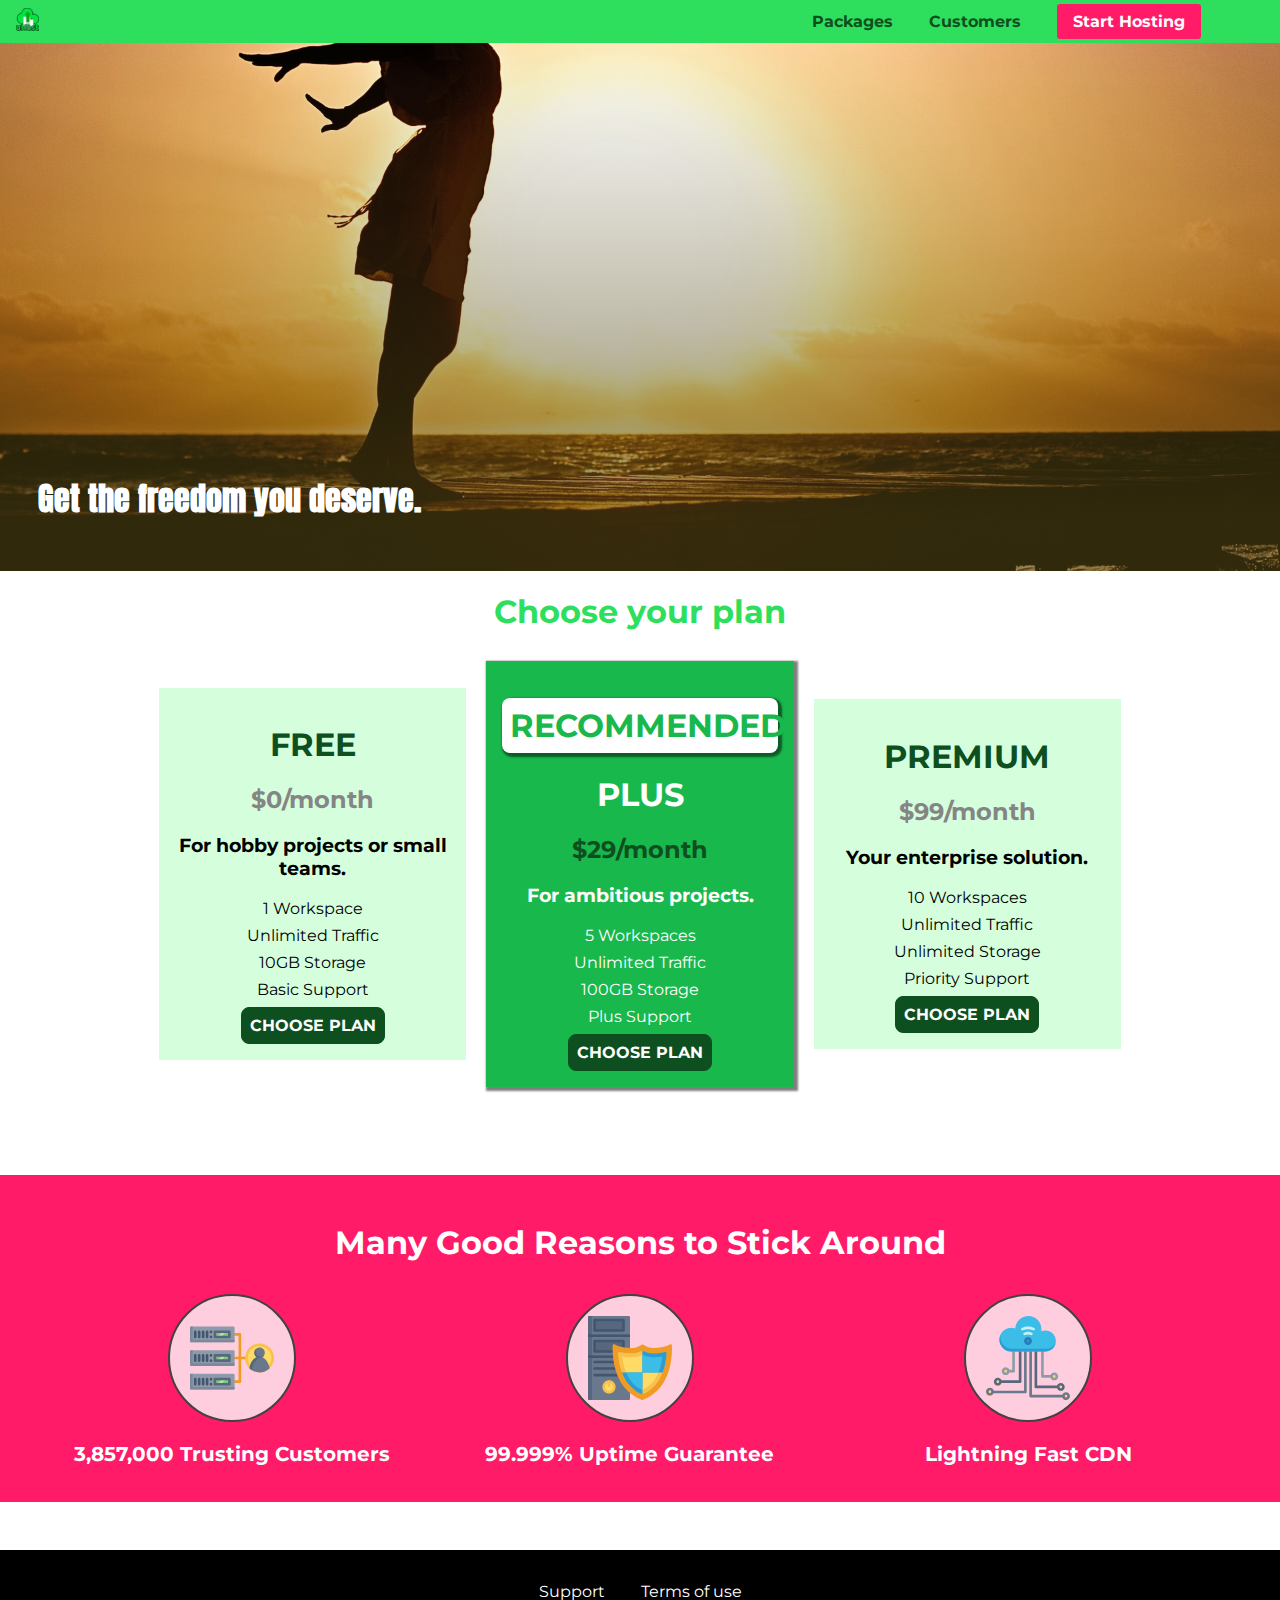
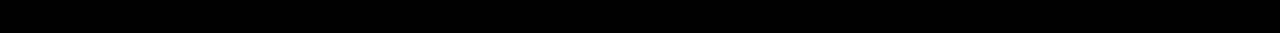
==== index.html @ 25dacd6f "SVGs" ====
<!DOCTYPE html>
<html lang="en">

<head>
    <meta charset="UTF-8">
    <meta http-equiv="X-UA-Compatible" content="ie=edge">
    <title>uHost</title>
    <link rel="shortcut icon" href="favicon.png">
    <link href="https://fonts.googleapis.com/css?family=Anton&display=swap" rel="stylesheet">
    <link href="https://fonts.googleapis.com/css?family=Montserrat:400,700&display=swap" rel="stylesheet">
    <link rel="stylesheet" href="shared.css">
    <link rel="stylesheet" href="main.css">
</head>

<body>
    <header class="main-header">
        <div>
            <a href="index.html" class="main-header__brand">
                <img src="./images/uhost-icon.png" alt="uHost - Your favorite hosting company">
            </a>
        </div>
        <nav class="main-nav">
            <ul class="main-nav__items">
                <li class="main-nav__item"><a href="packages/index.html">Packages</a></li>
                <li class="main-nav__item"><a href="customers/index.html">Customers</a></li>
                <li class="main-nav__item main-nav__item--cta"><a href="start-hosting/index.html">Start Hosting</a></li>
            </ul>
        </nav>
    </header>
    <main>
        <section id="product-overview">
            <h1>Get the freedom you deserve.</h1>
        </section>
        <section id="plans">
            <h1 class="section-title">Choose your plan</h1>          
            <div class="plans__list">
                <article class="plan">
                    <h1 class="plan-title">FREE</h1>
                    <h2 class="plan-price">$0/month</h2>
                    <h3>For hobby projects or small teams.</h3>
                    <ul class="plan-features">
                        <li class="plan-feature">1 Workspace</li>
                        <li class="plan-feature">Unlimited Traffic</li>
                        <li class="plan-feature">10GB Storage</li>
                        <li class="plan-feature">Basic Support</li>
                    </ul>
                    <div>
                        <button class="button">CHOOSE PLAN</button>
                    </div>
                </article>
                <article class="plan plan--highlighted">
                    <h1 class="plan__annotation">RECOMMENDED</h1>
                    <h1 class="plan-title">PLUS</h1>
                    <h2 class="plan-price">$29/month</h2>
                    <h3>For ambitious projects.</h3>
                    <ul class="plan-features">
                        <li class="plan-feature">5 Workspaces</li>
                        <li class="plan-feature">Unlimited Traffic</li>
                        <li class="plan-feature">100GB Storage</li>
                        <li class="plan-feature">Plus Support</li>
                    </ul>
                    <div>
                        <button class="button">CHOOSE PLAN</button>
                    </div>
                </article>
                <article class="plan">
                    <h1 class="plan-title">PREMIUM</h1>
                    <h2 class="plan-price">$99/month</h2>
                    <h3>Your enterprise solution.</h3>
                    <ul class="plan-features">
                        <li class="plan-feature">10 Workspaces</li>
                        <li class="plan-feature">Unlimited Traffic</li>
                        <li class="plan-feature">Unlimited Storage</li>
                        <li class="plan-feature">Priority Support</li>
                    </ul>
                    <div>
                        <button class="button">CHOOSE PLAN</button>
                    </div>
                </article>
            </div>
        </section>
        <section id="key-features">
            <h1 class="section-title">Many Good Reasons to Stick Around</h1>
            <ul class="key-features__list">
                <li class="key-feature">
                    <div class="key-features__image">
                            <svg viewBox="0 0 512 512">
                                    <path style="fill:#F09B24;" d="M344,248h-32V112c0-4.418-3.582-8-8-8h-40c-4.418,0-8,3.582-8,8s3.582,8,8,8h32v128h-32  c-4.418,0-8,3.582-8,8s3.582,8,8,8h32v128h-32c-4.418,0-8,3.582-8,8s3.582,8,8,8h40c4.418,0,8-3.582,8-8V264h32c4.418,0,8-3.582,8-8  S348.418,248,344,248z"
                                    />
                                    <path style="fill:#8E9AA9;" d="M264,64H8c-4.418,0-8,3.582-8,8v80c0,4.418,3.582,8,8,8h256c4.418,0,8-3.582,8-8V72  C272,67.582,268.418,64,264,64z"
                                    />
                                    <path style="fill:#7C899B;" d="M24,144c-4.418,0-8-3.582-8-8V64H8c-4.418,0-8,3.582-8,8v80c0,4.418,3.582,8,8,8h256  c4.418,0,8-3.582,8-8v-8H24z"
                                    />
                                    <rect x="152" y="96" style="fill:#B8E3A8;" width="88" height="32" />
                                    <g>
                                        <polygon style="fill:#7EC97D;" points="152,96 152,128 166,128 198,96  " />
                                        <polygon style="fill:#7EC97D;" points="220,96 188,128 240,128 240,96  " />
                                    </g>
                                    <path style="fill:#56677E;" d="M240,136h-88c-4.418,0-8-3.582-8-8V96c0-4.418,3.582-8,8-8h88c4.418,0,8,3.582,8,8v32  C248,132.418,244.418,136,240,136z M160,120h72v-16h-72V120z"
                                    />
                                    <g>
                                        <path style="fill:#435670;" d="M32,136c-4.418,0-8-3.582-8-8V96c0-4.418,3.582-8,8-8s8,3.582,8,8v32C40,132.418,36.418,136,32,136z   "
                                        />
                                        <path style="fill:#435670;" d="M56,136c-4.418,0-8-3.582-8-8V96c0-4.418,3.582-8,8-8s8,3.582,8,8v32C64,132.418,60.418,136,56,136z   "
                                        />
                                        <path style="fill:#435670;" d="M80,136c-4.418,0-8-3.582-8-8V96c0-4.418,3.582-8,8-8s8,3.582,8,8v32C88,132.418,84.418,136,80,136z   "
                                        />
                                        <path style="fill:#435670;" d="M104,136c-4.418,0-8-3.582-8-8V96c0-4.418,3.582-8,8-8s8,3.582,8,8v32   C112,132.418,108.418,136,104,136z"
                                        />
                                        <path style="fill:#435670;" d="M128,105c-4.418,0-8-3.582-8-8v-1c0-4.418,3.582-8,8-8s8,3.582,8,8v1   C136,101.418,132.418,105,128,105z"
                                        />
                                        <path style="fill:#435670;" d="M128,136c-4.418,0-8-3.582-8-8v-1c0-4.418,3.582-8,8-8s8,3.582,8,8v1   C136,132.418,132.418,136,128,136z"
                                        />
                                    </g>
                                    <path style="fill:#8E9AA9;" d="M264,208H8c-4.418,0-8,3.582-8,8v80c0,4.418,3.582,8,8,8h256c4.418,0,8-3.582,8-8v-80  C272,211.582,268.418,208,264,208z"
                                    />
                                    <path style="fill:#7C899B;" d="M24,288c-4.418,0-8-3.582-8-8v-72H8c-4.418,0-8,3.582-8,8v80c0,4.418,3.582,8,8,8h256  c4.418,0,8-3.582,8-8v-8H24z"
                                    />
                                    <rect x="152" y="240" style="fill:#B8E3A8;" width="88" height="32" />
                                    <g>
                                        <polygon style="fill:#7EC97D;" points="152,240 152,272 166,272 198,240  " />
                                        <polygon style="fill:#7EC97D;" points="220,240 188,272 240,272 240,240  " />
                                    </g>
                                    <path style="fill:#56677E;" d="M240,280h-88c-4.418,0-8-3.582-8-8v-32c0-4.418,3.582-8,8-8h88c4.418,0,8,3.582,8,8v32  C248,276.418,244.418,280,240,280z M160,264h72v-16h-72V264z"
                                    />
                                    <g>
                                        <path style="fill:#435670;" d="M32,280c-4.418,0-8-3.582-8-8v-32c0-4.418,3.582-8,8-8s8,3.582,8,8v32C40,276.418,36.418,280,32,280   z"
                                        />
                                        <path style="fill:#435670;" d="M56,280c-4.418,0-8-3.582-8-8v-32c0-4.418,3.582-8,8-8s8,3.582,8,8v32C64,276.418,60.418,280,56,280   z"
                                        />
                                        <path style="fill:#435670;" d="M80,280c-4.418,0-8-3.582-8-8v-32c0-4.418,3.582-8,8-8s8,3.582,8,8v32C88,276.418,84.418,280,80,280   z"
                                        />
                                        <path style="fill:#435670;" d="M104,280c-4.418,0-8-3.582-8-8v-32c0-4.418,3.582-8,8-8s8,3.582,8,8v32   C112,276.418,108.418,280,104,280z"
                                        />
                                        <path style="fill:#435670;" d="M128,249c-4.418,0-8-3.582-8-8v-1c0-4.418,3.582-8,8-8s8,3.582,8,8v1   C136,245.418,132.418,249,128,249z"
                                        />
                                        <path style="fill:#435670;" d="M128,280c-4.418,0-8-3.582-8-8v-1c0-4.418,3.582-8,8-8s8,3.582,8,8v1   C136,276.418,132.418,280,128,280z"
                                        />
                                    </g>
                                    <path style="fill:#8E9AA9;" d="M264,352H8c-4.418,0-8,3.582-8,8v80c0,4.418,3.582,8,8,8h256c4.418,0,8-3.582,8-8v-80  C272,355.582,268.418,352,264,352z"
                                    />
                                    <path style="fill:#7C899B;" d="M24,432c-4.418,0-8-3.582-8-8v-72H8c-4.418,0-8,3.582-8,8v80c0,4.418,3.582,8,8,8h256  c4.418,0,8-3.582,8-8v-8H24z"
                                    />
                                    <rect x="152" y="384" style="fill:#B8E3A8;" width="88" height="32" />
                                    <g>
                                        <polygon style="fill:#7EC97D;" points="152,384 152,416 166,416 198,384  " />
                                        <polygon style="fill:#7EC97D;" points="220,384 188,416 240,416 240,384  " />
                                    </g>
                                    <path style="fill:#56677E;" d="M240,424h-88c-4.418,0-8-3.582-8-8v-32c0-4.418,3.582-8,8-8h88c4.418,0,8,3.582,8,8v32  C248,420.418,244.418,424,240,424z M160,408h72v-16h-72V408z"
                                    />
                                    <g>
                                        <path style="fill:#435670;" d="M32,424c-4.418,0-8-3.582-8-8v-32c0-4.418,3.582-8,8-8s8,3.582,8,8v32C40,420.418,36.418,424,32,424   z"
                                        />
                                        <path style="fill:#435670;" d="M56,424c-4.418,0-8-3.582-8-8v-32c0-4.418,3.582-8,8-8s8,3.582,8,8v32C64,420.418,60.418,424,56,424   z"
                                        />
                                        <path style="fill:#435670;" d="M80,424c-4.418,0-8-3.582-8-8v-32c0-4.418,3.582-8,8-8s8,3.582,8,8v32C88,420.418,84.418,424,80,424   z"
                                        />
                                        <path style="fill:#435670;" d="M104,424c-4.418,0-8-3.582-8-8v-32c0-4.418,3.582-8,8-8s8,3.582,8,8v32   C112,420.418,108.418,424,104,424z"
                                        />
                                        <path style="fill:#435670;" d="M128,393c-4.418,0-8-3.582-8-8v-1c0-4.418,3.582-8,8-8s8,3.582,8,8v1   C136,389.418,132.418,393,128,393z"
                                        />
                                        <path style="fill:#435670;" d="M128,424c-4.418,0-8-3.582-8-8v-1c0-4.418,3.582-8,8-8s8,3.582,8,8v1   C136,420.418,132.418,424,128,424z"
                                        />
                                    </g>
                                    <path style="fill:#F7C14D;" d="M424,168c-48.523,0-88,39.477-88,88s39.477,88,88,88s88-39.477,88-88S472.523,168,424,168z" />
                                    <path style="fill:#FFDB66;" d="M424,184c-39.701,0-72,32.299-72,72s32.299,72,72,72s72-32.299,72-72S463.701,184,424,184z" />
                                    <path style="fill:#69788D;" d="M484.893,314.16C476.393,274.588,451.922,248,424,248s-52.393,26.588-60.893,66.16  c-0.605,2.82,0.354,5.749,2.511,7.664C381.731,336.124,402.465,344,424,344s42.269-7.876,58.381-22.176  C484.539,319.909,485.498,316.98,484.893,314.16z"
                                    />
                                    <path style="fill:#56677E;" d="M434.053,249.171C430.768,248.403,427.411,248,424,248c-27.922,0-52.393,26.588-60.893,66.16  c-0.605,2.82,0.354,5.749,2.511,7.664c3.383,3.002,6.979,5.703,10.734,8.125C384.904,286.243,407.373,255.378,434.053,249.171z"
                                    />
                                    <path style="fill:#69788D;" d="M424,192c-17.645,0-32,14.355-32,32s14.355,32,32,32s32-14.355,32-32S441.645,192,424,192z" />
                                    <path style="fill:#56677E;" d="M432,248c-17.645,0-32-14.355-32-32c0-6.783,2.128-13.076,5.742-18.258  C397.444,203.53,392,213.138,392,224c0,17.645,14.355,32,32,32c10.862,0,20.471-5.444,26.258-13.742  C445.076,245.872,438.783,248,432,248z"
                                    />
        
                                </svg>        
                    </div>
                    <p class="key-feature__description">3,857,000 Trusting Customers</p>
                </li>
                <li class="key-feature">
                    <div class="key-features__image">
                            <svg viewBox="0 0 512 512">
                                    <path style="fill:#69788D;" d="M248,0H8C3.582,0,0,3.582,0,8v496c0,4.418,3.582,8,8,8h240c4.418,0,8-3.582,8-8V8  C256,3.582,252.418,0,248,0z"
                                    />
                                    <path style="fill:#56677E;" d="M24,504V8c0-4.418,3.582-8,8-8H8C3.582,0,0,3.582,0,8v496c0,4.418,3.582,8,8,8h24  C27.582,512,24,508.418,24,504z"
                                    />
                                    <g>
                                        <rect x="0" y="112" style="fill:#435670;" width="256" height="16" />
                                        <rect x="0" y="240" style="fill:#435670;" width="256" height="16" />
                                    </g>
                                    <path style="fill:#F7C14D;" d="M128,392c-22.056,0-40,17.944-40,40s17.944,40,40,40s40-17.944,40-40S150.056,392,128,392z" />
                                    <path style="fill:#FFDB66;" d="M128,408c-13.233,0-24,10.767-24,24s10.767,24,24,24s24-10.767,24-24S141.233,408,128,408z" />
                                    <path style="fill:#F7C14D;" d="M128,392c-2.739,0-5.414,0.278-8,0.805V424c0,4.418,3.582,8,8,8c4.418,0,8-3.582,8-8v-31.195  C133.414,392.278,130.739,392,128,392z"
                                    />
                                    <g>
                                        <path style="fill:#435670;" d="M216,288H40c-4.418,0-8-3.582-8-8s3.582-8,8-8h176c4.418,0,8,3.582,8,8S220.418,288,216,288z"
                                        />
                                        <path style="fill:#435670;" d="M216,328H40c-4.418,0-8-3.582-8-8s3.582-8,8-8h176c4.418,0,8,3.582,8,8S220.418,328,216,328z"
                                        />
                                        <path style="fill:#435670;" d="M216,368H40c-4.418,0-8-3.582-8-8s3.582-8,8-8h176c4.418,0,8,3.582,8,8S220.418,368,216,368z"
                                        />
                                        <path style="fill:#435670;" d="M216,16H40c-4.418,0-8,3.582-8,8v64c0,4.418,3.582,8,8,8h176c4.418,0,8-3.582,8-8V24   C224,19.582,220.418,16,216,16z"
                                        />
                                    </g>
                                    <rect x="48" y="32" style="fill:#56677E;" width="160" height="48" />
                                    <path style="fill:#435670;" d="M216,144H40c-4.418,0-8,3.582-8,8v64c0,4.418,3.582,8,8,8h176c4.418,0,8-3.582,8-8v-64  C224,147.582,220.418,144,216,144z"
                                    />
                                    <rect x="48" y="160" style="fill:#56677E;" width="160" height="48" />
                                    <path style="fill:#F09B24;" d="M511.747,180.237c-0.194-6.537-8.107-10.107-13.135-5.894c-5.6,4.693-42.904,21.282-98.514,21.282  c-33.45,0-64.625-20.999-64.929-21.206c-2.9-1.991-6.764-1.85-9.512,0.346c-2.677,2.135-27.201,20.86-63.793,20.86  c-55.607,0-92.914-16.589-98.515-21.282c-5.028-4.211-12.941-0.645-13.135,5.894c-1.634,54.834,4.655,105.941,18.693,151.903  c12.096,39.604,29.759,74.047,52.497,102.373c27.538,34.304,62.743,59.882,104.66,76.045c3.069,1.918,6.757,1.921,9.83,0  c41.917-16.163,77.122-41.741,104.66-76.045c22.738-28.326,40.401-62.77,52.497-102.373  C507.092,286.179,513.381,235.071,511.747,180.237z"
                                    />
                                    <path style="fill:#F7C14D;" d="M476.21,221.226c-1.953-1.631-4.568-2.235-7.036-1.628c-21.686,5.327-44.926,8.028-69.075,8.028  c-25.926,0-49.633-8.975-64.955-16.504c-2.307-1.134-5.016-1.091-7.284,0.116c-14.059,7.477-36.919,16.388-65.994,16.388  c-24.153,0-47.394-2.701-69.075-8.028c-5.155-1.268-10.221,2.966-9.894,8.261c2.077,33.693,7.668,65.635,16.616,94.935  c22.774,74.565,66.139,126.334,128.888,153.868c2.032,0.891,4.397,0.891,6.43,0c61.777-27.107,104.716-78.876,127.62-153.868  c8.948-29.3,14.539-61.241,16.616-94.935C479.224,225.319,478.163,222.856,476.21,221.226z"
                                    />
                                    <path style="fill:#FFDB66;" d="M331.609,451.727c-52.604-25.289-89.304-70.987-109.144-135.944  c-6.532-21.39-11.162-44.336-13.82-68.447c17.133,2.852,34.952,4.291,53.22,4.291c29.394,0,53.376-7.793,69.978-15.561  c17.44,7.736,41.656,15.561,68.256,15.561c18.267,0,36.085-1.439,53.219-4.291c-2.659,24.112-7.288,47.06-13.82,68.448  C419.545,381.108,383.27,426.805,331.609,451.727z"
                                    />
                                    <g>
                                        <path style="fill:#2C9DD4;" d="M479.066,227.858c0.157-2.539-0.903-5.002-2.856-6.633s-4.568-2.235-7.036-1.628   c-21.686,5.327-44.926,8.028-69.075,8.028c-25.926,0-49.633-8.975-64.955-16.504c-1.057-0.52-2.2-0.78-3.345-0.806l-0.072,133.351   h123.601c2.556-6.746,4.933-13.702,7.123-20.874C471.398,293.493,476.989,261.552,479.066,227.858z"
                                        />
                                        <path style="fill:#2C9DD4;" d="M206.658,343.667c24.153,63.42,65.028,108.108,121.743,132.995c1.031,0.452,2.147,0.673,3.263,0.666   l0.063-133.661H206.658z"
                                        />
                                    </g>
                                    <g>
                                        <path style="fill:#3CBDE8;" d="M439.497,315.783c6.532-21.389,11.161-44.336,13.82-68.448c-17.134,2.852-34.952,4.291-53.219,4.291   c-26.6,0-50.815-7.824-68.256-15.561l-0.116,107.601h97.758C433.179,334.807,436.524,325.518,439.497,315.783z"
                                        />
                                        <path style="fill:#3CBDE8;" d="M232.523,343.667c21.144,50.298,54.363,86.56,99.087,108.06l0.117-108.06H232.523z" />
                                    </g>
                                </svg>
                    </div>
                    <p class="key-feature__description">99.999% Uptime Guarantee</p>
                </li>
                <li class="key-feature">
                    <div class="key-features__image">
                            <svg viewBox="0 0 512 512">
                                    <path style="fill:#8E9AA9;" d="M168,200c-4.418,0-8,3.582-8,8v120h-17.376c-3.302-9.311-12.194-16-22.624-16  c-13.234,0-24,10.767-24,24s10.766,24,24,24c10.429,0,19.321-6.689,22.624-16H168c4.418,0,8-3.582,8-8V208  C176,203.582,172.418,200,168,200z"
                                    />
                                    <path style="fill:#FFDB66;" d="M120,328c-4.411,0-8,3.589-8,8s3.589,8,8,8s8-3.589,8-8S124.411,328,120,328z" />
                                    <path style="fill:#56677E;" d="M208,200c-4.418,0-8,3.582-8,8v184H94.624C91.322,382.689,82.43,376,72,376  c-13.234,0-24,10.767-24,24s10.766,24,24,24c10.429,0,19.321-6.689,22.624-16H208c4.418,0,8-3.582,8-8V208  C216,203.582,212.418,200,208,200z"
                                    />
                                    <path style="fill:#FFDB66;" d="M72,392c-4.411,0-8,3.589-8,8s3.589,8,8,8s8-3.589,8-8S76.411,392,72,392z" />
                                    <path style="fill:#69788D;" d="M240,208c-4.418,0-8,3.582-8,8v239H47.24c-2.671-10.34-12.078-18-23.24-18c-13.234,0-24,10.767-24,24  s10.766,24,24,24c9.666,0,18.009-5.747,21.809-14H240c4.418,0,8-3.582,8-8V216C248,211.582,244.418,208,240,208z"
                                    />
                                    <path style="fill:#FFDB66;" d="M24,453c-4.411,0-8,3.589-8,8s3.589,8,8,8s8-3.589,8-8S28.411,453,24,453z" />
                                    <path style="fill:#69788D;" d="M488,464c-10.429,0-19.321,6.689-22.624,16H280V208c0-4.418-3.582-8-8-8s-8,3.582-8,8v280  c0,4.418,3.582,8,8,8h193.376c3.302,9.311,12.194,16,22.624,16c13.234,0,24-10.767,24-24S501.234,464,488,464z"
                                    />
                                    <path style="fill:#FFDB66;" d="M488,480c-4.411,0-8,3.589-8,8s3.589,8,8,8s8-3.589,8-8S492.411,480,488,480z" />
                                    <path style="fill:#56677E;" d="M456,408c-10.429,0-19.321,6.689-22.624,16H312V208c0-4.418-3.582-8-8-8s-8,3.582-8,8v224  c0,4.418,3.582,8,8,8h129.376c3.302,9.311,12.194,16,22.624,16c13.234,0,24-10.767,24-24S469.234,408,456,408z"
                                    />
                                    <path style="fill:#FFDB66;" d="M456,424c-4.411,0-8,3.589-8,8s3.589,8,8,8s8-3.589,8-8S460.411,424,456,424z" />
                                    <path style="fill:#8E9AA9;" d="M416,344c-10.429,0-19.321,6.689-22.624,16H352V208c0-4.418-3.582-8-8-8s-8,3.582-8,8v160  c0,4.418,3.582,8,8,8h49.376c3.302,9.311,12.194,16,22.624,16c13.234,0,24-10.767,24-24S429.234,344,416,344z"
                                    />
                                    <path style="fill:#FFDB66;" d="M416,360c-4.411,0-8,3.589-8,8s3.589,8,8,8s8-3.589,8-8S420.411,360,416,360z" />
                                    <path style="fill:#3CBDE8;" d="M362,88c-8.741,0-17.231,1.751-25.06,5.085C337.646,88.797,338,84.43,338,80  c0-44.112-35.888-80-80-80c-42.823,0-77.895,33.816-79.909,76.149C170.393,73.415,162.244,72,154,72c-39.701,0-72,32.299-72,72  s32.299,72,72,72h208c35.29,0,64-28.71,64-64S397.29,88,362,88z"
                                    />
                                    <path style="fill:#2C9DD4;" d="M368,200H160c-39.701,0-72-32.299-72-72c0-5.863,0.721-11.559,2.05-17.019  C84.918,120.88,82,132.102,82,144c0,39.701,32.299,72,72,72h208c30.389,0,55.88-21.296,62.379-49.743  C413.565,186.327,392.352,200,368,200z"
                                    />
                                    <path style="fill:#2A7DB5;" d="M256,128c-13.234,0-24,10.767-24,24s10.766,24,24,24c13.233,0,24-10.767,24-24S269.233,128,256,128z"
                                    />
                                    <path style="fill:#2C9DD4;" d="M256,144c-4.411,0-8,3.589-8,8s3.589,8,8,8c4.411,0,8-3.589,8-8S260.411,144,256,144z" />
                                    <g>
                                        <path style="fill:#C5F1FA;" d="M221.755,87.695c-2.994,0-5.864-1.688-7.233-4.572c-1.894-3.991-0.194-8.763,3.798-10.657   C230.157,66.849,242.834,64,256,64c13.166,0,25.844,2.849,37.68,8.466c3.992,1.895,5.692,6.666,3.798,10.657   s-6.666,5.692-10.657,3.798C277.144,82.328,266.774,80,256,80c-10.774,0-21.144,2.328-30.821,6.921   C224.072,87.446,222.904,87.695,221.755,87.695z"
                                        />
                                        <path style="fill:#C5F1FA;" d="M276.545,116.618c-1.148,0-2.316-0.249-3.424-0.774C267.745,113.293,261.985,112,256,112   c-5.985,0-11.745,1.293-17.121,3.844c-3.991,1.895-8.763,0.192-10.657-3.798c-1.894-3.992-0.193-8.764,3.798-10.657   C239.557,97.813,247.625,96,256,96c8.376,0,16.444,1.813,23.98,5.389c3.991,1.894,5.692,6.665,3.798,10.657   C282.41,114.93,279.539,116.618,276.545,116.618z"
                                        />
                                    </g>
        
                                </svg>
                    </div>
                    <p class="key-feature__description">Lightning Fast CDN</p>
                </li>
            </ul>
        </section>
    </main>
    <footer class="main-footer">
        <ul class="main-footer__links">
            <li class="main-footer__link">
                <a href="#">Support</a>
            </li>
            <li class="main-footer__link">
                <a href="#">Terms of use</a>
            </li>
        </ul>
    </footer>
</body>

</html>
---- shared.css ----
* {
  /*
  had box-sizing been defined in body element below,
  box-sizing would not have been taken effect for block
  level elements.
  box-sizing is to set height and width values that includes
  border and padding values.
  */
  box-sizing: border-box;
}

body {
  font-family: 'Montserrat', sans-serif;
  margin: 0;
}

h1 {
  font-family: inherit;
}

header > div {
  display: inline-block;
  vertical-align: middle;
}

.main-header {
  width: 100%;
  padding: 8px 16px;
  background-color: #2ddf5c;
  position: fixed;
  z-index: 1;
  top: 0;
  left: 0;
}

.main-header__brand {
  font-weight: bold;
  font-size: 22px;
  text-decoration: none;
  color: #0e4f1f;
  height: 23px;
  display: inline-block;
}

.main-header__brand img {
  height: 100%;
}

.main-nav {
  display: inline-block;
  text-align: right;
  width: calc(100% - 74px);
  vertical-align: middle;
}

.main-nav__items {
  margin: 0px;
  padding: 0px;
  list-style: none;
}

.main-nav__item {
  display: inline-block;
  margin: 0 16px;
}

.main-nav__item a {
  color: #0e4f1f;
  text-decoration: none;
  font-weight: bold;
  padding: 3px 0;
}

.main-nav__item a:hover, 
.main-nav__item a:active {
  color: white;
  border-bottom: 5px solid white;
}

.main-nav__item--cta a {
  color: white;
  background-color: #ff1b68;
  border-radius: 3px;
  padding: 8px 16px;
}

.main-nav__item--cta a:hover,
.main-nav__item--cta a:active {
  color: #ff1b68;
  background-color: white;
  border: none;
}

.button {
  color: white;
  background: #0e4f1f;
  padding: 8px;
  border-radius: 8px;
  font: inherit;
  border: 1.5px solid #0e4f1f;
  cursor: pointer;
  font-weight: bold;
}

.button:hover,
.button:active {
  background: white;
  color: #0e4f1f;
}

.button:focus {
  outline: none;
}

.main-footer {
  background: black;
  padding: 32px;
  margin-top: 48px;
}

.main-footer__links {
  margin: 0;
  padding: 0;
  list-style: none;
  text-align: center;
}

.main-footer__link {
  display: inline-block;
  margin: 0 16px;
}

.main-footer__link a {
  text-decoration: none;
  color: white;
}

.main-footer__link a:hover,
.main-footer__link a:active {
  color: #ccc;
}
---- main.css ----
#product-overview {
  background: linear-gradient(to top, rgba(80, 68, 18, 0.6) 10%, transparent),
  url('./images/freedom.jpg')left 10% bottom 20%/cover no-repeat border-box,
  #ff1b68;
  /*background-size: cover;
  background-repeat: no-repeat;
  background-position: left 10% bottom 20%;
  background-origin: border-box;
  background-clip: padding-box;*/
  /*background-image: linear-gradient(180deg, red 70%, blue 60%, rgba(0, 0, 0, 0.5));*/
  /*background-image: radial-gradient(circle 20px at 20% 50%, red, blue, green);*/
  width: 100%;
  height: 528px;
  padding: 10px;
  margin-top: 43px;
  position: relative;
  /*border: 5px dashed red;*/
}

#product-overview h1 {
  font-family: 'Anton', sans-serif;
  color: white;
  position: absolute;
  left: 3%;
  bottom: 5%;
}

.section-title {
  color: #2ddf5c;
  text-align: center;
}
.plans__list {
  width: 80%;
  margin: auto;
  text-align: center;
}

.plan {
  background: #d5ffdc;
  display: inline-block;
  padding: 16px;
  margin: 8px;
  width: 30%;
  text-align: center;
  vertical-align: middle;
}

.plan--highlighted {
  background: #19b84c;
  color: white;
  box-shadow: 2px 2px 2px 2px rgba(0, 0, 0, 0.5);
}

.plan__annotation {
  background: white;
  padding: 8px;
  color: #19b84c;
  box-shadow: 2px 2px 2px 2px rgba(0, 0, 0, 0.5);
  border-radius: 8px;
}

.plan-title {
  color: #0e4f1f;
}

.plan-price {
  color:  #858585;
}

.plan--highlighted .plan-title {
  color: white;
}

.plan--highlighted .plan-price {
  color: #0e4f1f;
}

.plan-features{
  list-style: none;
  text-align: center;
  margin: 0;
  padding: 0;
}

.plan-feature {
  margin: 8px 0;
}

#key-features {
  background: #ff1b68;
  margin-top: 80px;
  padding: 16px;
}

#key-features .section-title {
  color: white;
  margin: 32px;

}

.key-features__list {
  list-style-type: none;
  margin: 0;
  padding: 0;
  text-align: center;
}

.key-feature {
  display: inline-block;
  margin-right: 20px;
  width: 30%;
  vertical-align: top;
}

.key-features__image {
  height: 128px;
  width: 128px;
  border-radius: 64px;
  background: #ffcede;
  border: 2px solid #424242;
  margin: auto;
  padding: 20px;
}

.key-feature__description {
  text-align: center;
  font-weight: bold;
  color: white;
  font-size: 20px;
}
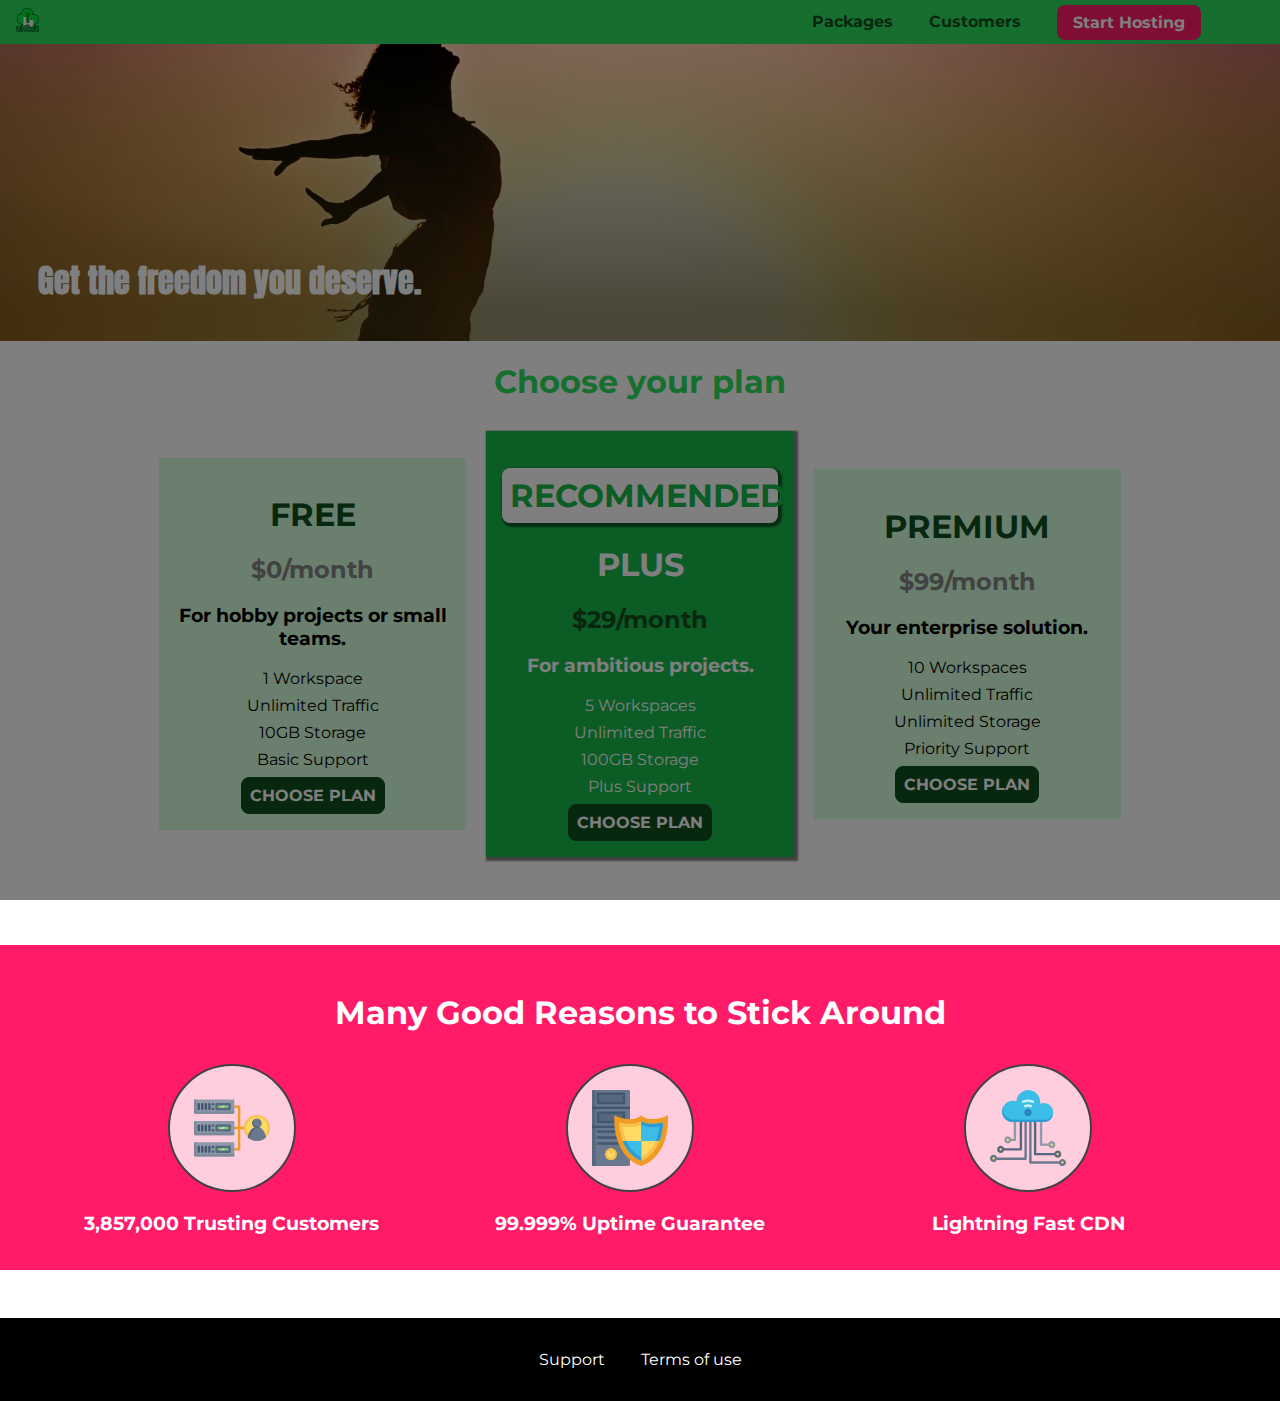
==== commit e280c22c: "adding js for dynamic display" ====
--- a/index.html
+++ b/index.html
@@ -13,6 +13,16 @@
 </head>
 
 <body>
+    <div class="backdrop"></div>
+    <div class="modal">
+        <h1 class="modal__title">
+            Do you want to continue?
+        </h1>
+        <div class="modal__actions">
+            <a href="start-hosting/index.html" class="modal__action">Yes!</a>
+            <button class="modal__action modal__action--negative" type="button">No!</button>
+        </div>
+    </div>
     <header class="main-header">
         <div>
             <a href="index.html" class="main-header__brand">
@@ -278,6 +288,7 @@
             </li>
         </ul>
     </footer>
+    <script src="shared.js"></script>
 </body>
 
 </html>--- a/shared.css
+++ b/shared.css
@@ -14,6 +14,17 @@
   margin: 0;
 }
 
+.backdrop {
+  position: fixed;
+  z-index: 100;
+  width: 100vw;
+  height: 100vh;
+  background: rgba(0,0,0,0.5);
+  top: 0;
+  left: 0;
+  display: none;
+}
+
 h1 {
   font-family: inherit;
 }
@@ -25,7 +36,7 @@
 
 .main-header {
   width: 100%;
-  padding: 8px 16px;
+  padding: 0.5rem 1rem;
   background-color: #2ddf5c;
   position: fixed;
   z-index: 1;
@@ -35,10 +46,10 @@
 
 .main-header__brand {
   font-weight: bold;
-  font-size: 22px;
+  font-size: 1.5rem;
   text-decoration: none;
   color: #0e4f1f;
-  height: 23px;
+  height: 1.5rem;
   display: inline-block;
 }
 
@@ -61,14 +72,14 @@
 
 .main-nav__item {
   display: inline-block;
-  margin: 0 16px;
+  margin: 0 1rem;
 }
 
 .main-nav__item a {
   color: #0e4f1f;
   text-decoration: none;
   font-weight: bold;
-  padding: 3px 0;
+  padding: 0.2rem 0;
 }
 
 .main-nav__item a:hover, 
@@ -80,8 +91,8 @@
 .main-nav__item--cta a {
   color: white;
   background-color: #ff1b68;
-  border-radius: 3px;
-  padding: 8px 16px;
+  border-radius: 8px;
+  padding: 0.5rem 1rem;
 }
 
 .main-nav__item--cta a:hover,
@@ -94,7 +105,7 @@
 .button {
   color: white;
   background: #0e4f1f;
-  padding: 8px;
+  padding: 0.5rem;
   border-radius: 8px;
   font: inherit;
   border: 1.5px solid #0e4f1f;
@@ -114,8 +125,8 @@
 
 .main-footer {
   background: black;
-  padding: 32px;
-  margin-top: 48px;
+  padding: 2rem;
+  margin-top: 3rem;
 }
 
 .main-footer__links {
@@ -127,7 +138,7 @@
 
 .main-footer__link {
   display: inline-block;
-  margin: 0 16px;
+  margin: 0 1rem;
 }
 
 .main-footer__link a {
--- a/main.css
+++ b/main.css
@@ -1,6 +1,6 @@
 #product-overview {
   background: linear-gradient(to top, rgba(80, 68, 18, 0.6) 10%, transparent),
-  url('./images/freedom.jpg')left 10% bottom 20%/cover no-repeat border-box,
+  url('./images/freedom.jpg')left 10% bottom 70%/cover no-repeat border-box,
   #ff1b68;
   /*background-size: cover;
   background-repeat: no-repeat;
@@ -10,9 +10,8 @@
   /*background-image: linear-gradient(180deg, red 70%, blue 60%, rgba(0, 0, 0, 0.5));*/
   /*background-image: radial-gradient(circle 20px at 20% 50%, red, blue, green);*/
   width: 100%;
-  height: 528px;
-  padding: 10px;
-  margin-top: 43px;
+  height: 33vh;
+  margin-top: 2.75rem;
   position: relative;
   /*border: 5px dashed red;*/
 }
@@ -38,8 +37,8 @@
 .plan {
   background: #d5ffdc;
   display: inline-block;
-  padding: 16px;
-  margin: 8px;
+  padding: 1rem;
+  margin: 0.5rem;
   width: 30%;
   text-align: center;
   vertical-align: middle;
@@ -53,7 +52,7 @@
 
 .plan__annotation {
   background: white;
-  padding: 8px;
+  padding: 0.5rem;
   color: #19b84c;
   box-shadow: 2px 2px 2px 2px rgba(0, 0, 0, 0.5);
   border-radius: 8px;
@@ -83,18 +82,18 @@
 }
 
 .plan-feature {
-  margin: 8px 0;
+  margin: 0.5rem 0;
 }
 
 #key-features {
   background: #ff1b68;
-  margin-top: 80px;
-  padding: 16px;
+  margin-top: 5rem;
+  padding: 1rem;
 }
 
 #key-features .section-title {
   color: white;
-  margin: 32px;
+  margin: 2rem;
 
 }
 
@@ -119,12 +118,61 @@
   background: #ffcede;
   border: 2px solid #424242;
   margin: auto;
-  padding: 20px;
+  padding: 1.5rem;
 }
 
 .key-feature__description {
   text-align: center;
   font-weight: bold;
   color: white;
-  font-size: 20px;
+  font-size: 1.2rem;
+}
+
+.modal {
+  position: fixed;
+  display: none;
+  z-index: 200;
+  top: 20%;
+  left: 30%;
+  width: 40%;
+  background: white;
+  padding: 1rem;
+  border: 1px solid #ccc;
+  box-shadow: 1px 1px 1px rgba(0, 0, 0, 0.5);
+}
+
+.modal__title {
+  text-align: center;
+  margin: 0 0 1rem 0;
+}
+
+.modal__actions {
+  text-align: center;
+}
+
+.modal__action {
+  border: 1px solid #0e4f1f;
+  background: #0e4f1f;
+  text-decoration: none;
+  color: white;
+  font: inherit;
+  padding: 0.5rem 1rem;
+  cursor: pointer;
+}
+
+.modal__action:hover,
+.modal__action:active {
+  background: #2ddf5c;
+  border-color: #2ddf5c;
+}
+
+.modal__action--negative {
+  background: red;
+  border-color: red;
+}
+
+.modal__action--negative:hover,
+.modal__action--negative:active {
+  background: #ff5454;
+  border-color: #ff5454;
 }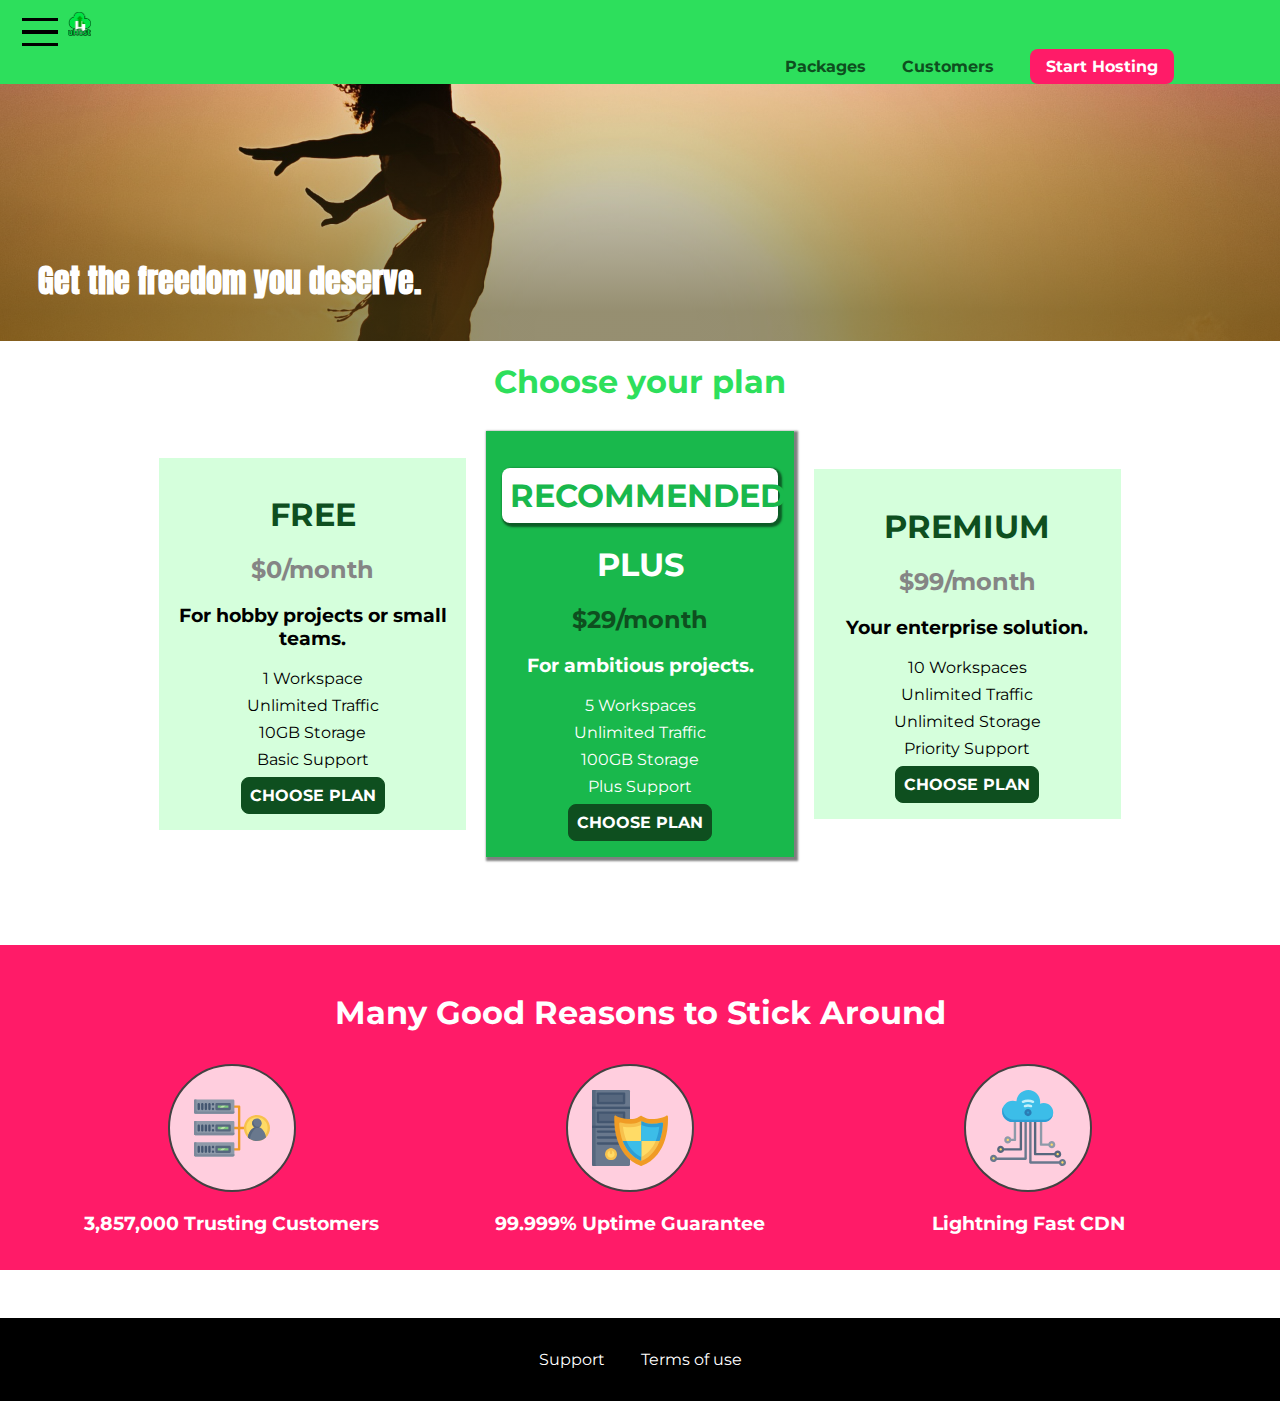
==== commit e0441dc4: "adding mobile responsive icon" ====
--- a/index.html
+++ b/index.html
@@ -25,6 +25,11 @@
     </div>
     <header class="main-header">
         <div>
+            <button class="toggle-button">
+                <span class="toggle-button__bar"></span>
+                <span class="toggle-button__bar"></span>
+                <span class="toggle-button__bar"></span>
+            </button>
             <a href="index.html" class="main-header__brand">
                 <img src="./images/uhost-icon.png" alt="uHost - Your favorite hosting company">
             </a>
@@ -34,6 +39,19 @@
                 <li class="main-nav__item"><a href="packages/index.html">Packages</a></li>
                 <li class="main-nav__item"><a href="customers/index.html">Customers</a></li>
                 <li class="main-nav__item main-nav__item--cta"><a href="start-hosting/index.html">Start Hosting</a></li>
+            </ul>
+        </nav>
+        <nav class="mobile-nav">
+            <ul class="mobile-nav__items">
+                <li class="mobile-nav__item">
+                    <a href="packages/index.html">Packages</a>
+                </li>
+                <li class="mobile-nav__item">
+                    <a href="customers/index.html">Customers</a>
+                </li>
+                <li class="mobile-nav__item mobile-nav__item--cta">
+                    <a href="start-hosting/index.html">Start Hosting</a>
+                </li>
             </ul>
         </nav>
     </header>
--- a/shared.css
+++ b/shared.css
@@ -44,6 +44,29 @@
   left: 0;
 }
 
+.toggle-button {
+  width: 3rem;
+  background: transparent;
+  border: none;
+  cursor: pointer;
+  padding-top: 0;
+  padding-bottom: 0;
+  vertical-align: middle;
+}
+
+.toggle-button:focus {
+  outline: none;
+}
+
+.toggle-button__bar {
+  width: 100%;
+  height: 0.2rem;
+  background: black;
+  display: block;
+  margin: 0.6rem 0;
+}
+
+
 .main-header__brand {
   font-weight: bold;
   font-size: 1.5rem;
@@ -75,7 +98,8 @@
   margin: 0 1rem;
 }
 
-.main-nav__item a {
+.main-nav__item a,
+.mobile-nav__item a {
   color: #0e4f1f;
   text-decoration: none;
   font-weight: bold;
@@ -88,7 +112,8 @@
   border-bottom: 5px solid white;
 }
 
-.main-nav__item--cta a {
+.main-nav__item--cta a,
+.mobile-nav__item--cta a {
   color: white;
   background-color: #ff1b68;
   border-radius: 8px;
@@ -96,7 +121,9 @@
 }
 
 .main-nav__item--cta a:hover,
-.main-nav__item--cta a:active {
+.main-nav__item--cta a:active,
+.mobile-nav__item--cta a:hover,
+.mobile-nav__item--cta a:active {
   color: #ff1b68;
   background-color: white;
   border: none;
@@ -149,4 +176,32 @@
 .main-footer__link a:hover,
 .main-footer__link a:active {
   color: #ccc;
+}
+
+.mobile-nav {
+  display: none;
+  position: fixed;
+  z-index: 101;
+  top: 0;
+  left: 0;
+  background: white;
+  width: 80%;
+  height: 100vh;
+}
+
+.mobile-nav__items {
+  width: 90%;
+  height: 100%;
+  list-style: none;
+  margin: 10% auto;
+  padding: 0;
+  text-align: center;
+}
+
+.mobile-nav__item {
+  margin: 1rem 0;
+}
+
+.mobile-nav__item a {
+  font-size: 1.5rem;
 }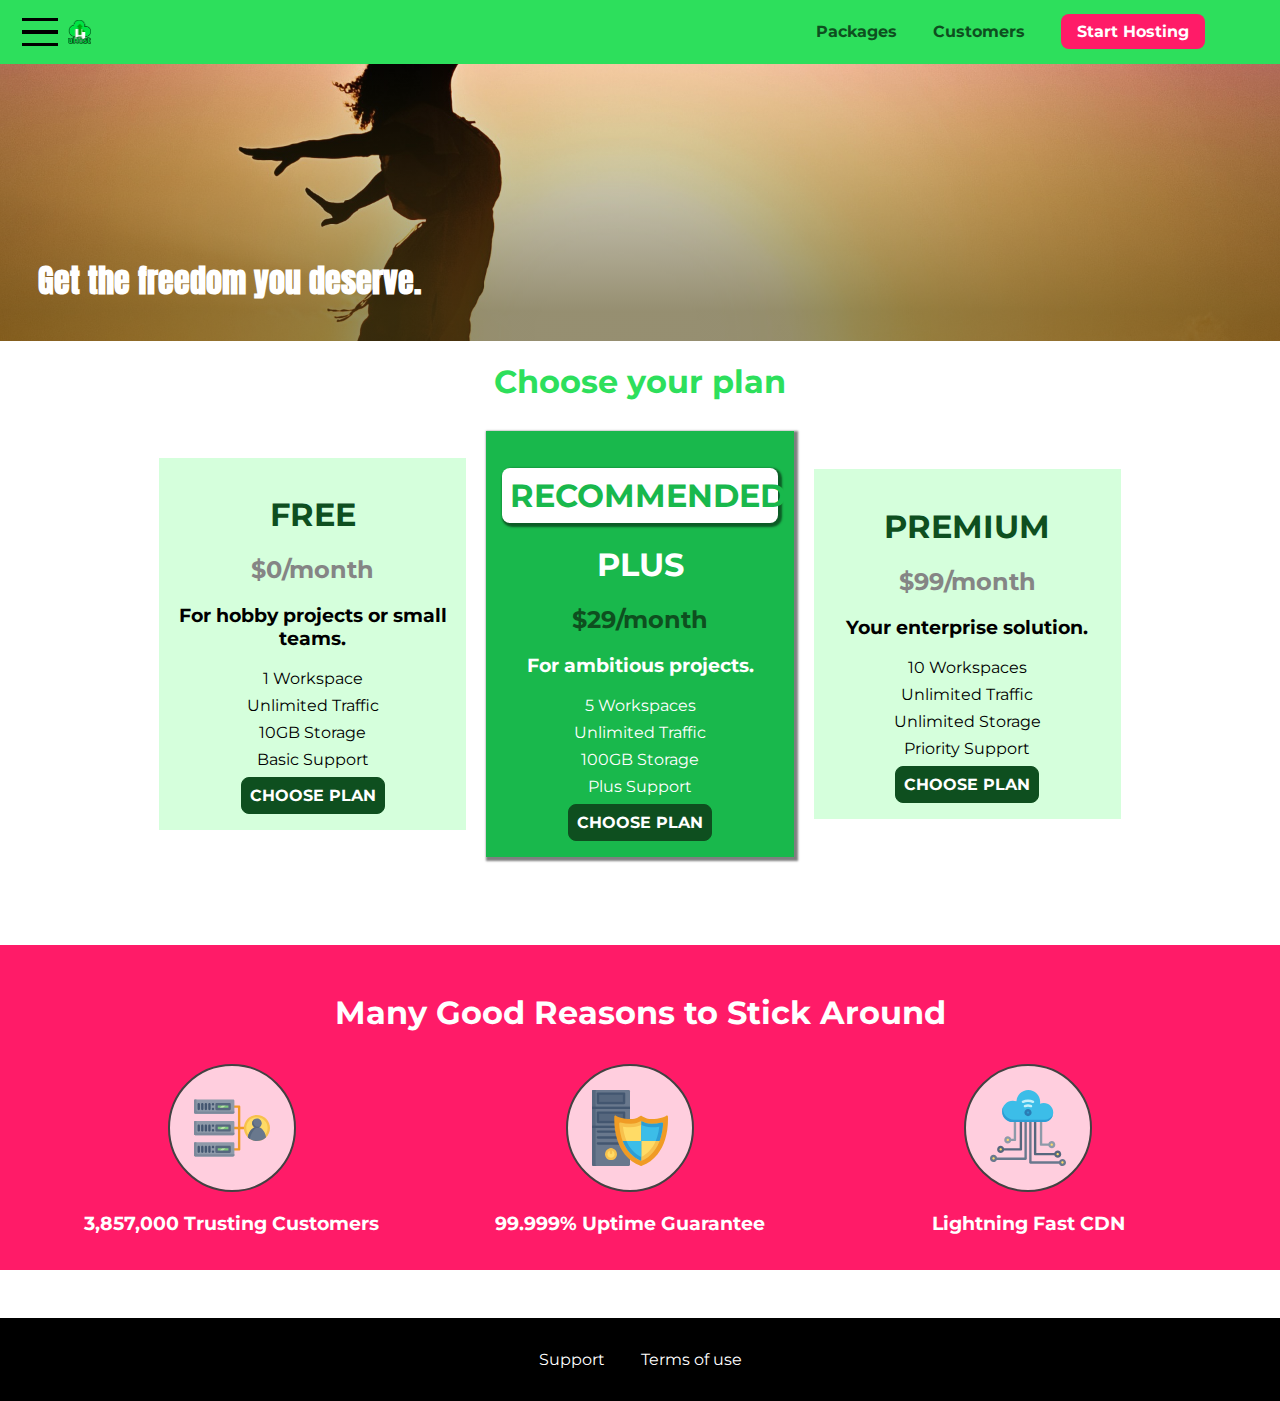
==== commit 5c6d31dd: "mobile responsive hamburger icon click changes" ====
--- a/index.html
+++ b/index.html
@@ -41,20 +41,20 @@
                 <li class="main-nav__item main-nav__item--cta"><a href="start-hosting/index.html">Start Hosting</a></li>
             </ul>
         </nav>
-        <nav class="mobile-nav">
-            <ul class="mobile-nav__items">
-                <li class="mobile-nav__item">
-                    <a href="packages/index.html">Packages</a>
-                </li>
-                <li class="mobile-nav__item">
-                    <a href="customers/index.html">Customers</a>
-                </li>
-                <li class="mobile-nav__item mobile-nav__item--cta">
-                    <a href="start-hosting/index.html">Start Hosting</a>
-                </li>
-            </ul>
-        </nav>
     </header>
+            <nav class="mobile-nav">
+                <ul class="mobile-nav__items">
+                    <li class="mobile-nav__item">
+                        <a href="packages/index.html">Packages</a>
+                    </li>
+                    <li class="mobile-nav__item">
+                        <a href="customers/index.html">Customers</a>
+                    </li>
+                    <li class="mobile-nav__item mobile-nav__item--cta">
+                        <a href="start-hosting/index.html">Start Hosting</a>
+                    </li>
+                </ul>
+            </nav>
     <main>
         <section id="product-overview">
             <h1>Get the freedom you deserve.</h1>
--- a/shared.css
+++ b/shared.css
@@ -1,47 +1,36 @@
 * {
-  /*
-  had box-sizing been defined in body element below,
-  box-sizing would not have been taken effect for block
-  level elements.
-  box-sizing is to set height and width values that includes
-  border and padding values.
-  */
   box-sizing: border-box;
 }
 
 body {
-  font-family: 'Montserrat', sans-serif;
+  font-family: "Montserrat", sans-serif;
   margin: 0;
 }
 
 .backdrop {
   position: fixed;
+  display: none;
+  top: 0;
+  left: 0;
   z-index: 100;
   width: 100vw;
   height: 100vh;
-  background: rgba(0,0,0,0.5);
-  top: 0;
-  left: 0;
-  display: none;
-}
-
-h1 {
-  font-family: inherit;
-}
-
-header > div {
-  display: inline-block;
-  vertical-align: middle;
+  background: rgba(0, 0, 0, 0.5);
 }
 
 .main-header {
   width: 100%;
-  padding: 0.5rem 1rem;
-  background-color: #2ddf5c;
   position: fixed;
-  z-index: 1;
   top: 0;
   left: 0;
+  background: #2ddf5c;
+  padding: 0.5rem 1rem;
+  z-index: 1;
+}
+
+.main-header > div {
+  display: inline-block;
+  vertical-align: middle;
 }
 
 .toggle-button {
@@ -66,30 +55,32 @@
   margin: 0.6rem 0;
 }
 
-
 .main-header__brand {
+  color: #0e4f1f;
+  text-decoration: none;
   font-weight: bold;
   font-size: 1.5rem;
-  text-decoration: none;
-  color: #0e4f1f;
   height: 1.5rem;
+  /* width: 20px; */
   display: inline-block;
+  vertical-align: middle;
 }
 
 .main-header__brand img {
   height: 100%;
+  /* width: 100%; */
 }
 
 .main-nav {
   display: inline-block;
   text-align: right;
-  width: calc(100% - 74px);
+  width: calc(100% - 122px);
   vertical-align: middle;
 }
 
 .main-nav__items {
-  margin: 0px;
-  padding: 0px;
+  margin: 0;
+  padding: 0;
   list-style: none;
 }
 
@@ -100,13 +91,13 @@
 
 .main-nav__item a,
 .mobile-nav__item a {
+  text-decoration: none;
   color: #0e4f1f;
-  text-decoration: none;
   font-weight: bold;
   padding: 0.2rem 0;
 }
 
-.main-nav__item a:hover, 
+.main-nav__item a:hover,
 .main-nav__item a:active {
   color: white;
   border-bottom: 5px solid white;
@@ -115,9 +106,9 @@
 .main-nav__item--cta a,
 .mobile-nav__item--cta a {
   color: white;
-  background-color: #ff1b68;
+  background: #ff1b68;
+  padding: 0.5rem 1rem;
   border-radius: 8px;
-  padding: 0.5rem 1rem;
 }
 
 .main-nav__item--cta a:hover,
@@ -125,29 +116,8 @@
 .mobile-nav__item--cta a:hover,
 .mobile-nav__item--cta a:active {
   color: #ff1b68;
-  background-color: white;
+  background: white;
   border: none;
-}
-
-.button {
-  color: white;
-  background: #0e4f1f;
-  padding: 0.5rem;
-  border-radius: 8px;
-  font: inherit;
-  border: 1.5px solid #0e4f1f;
-  cursor: pointer;
-  font-weight: bold;
-}
-
-.button:hover,
-.button:active {
-  background: white;
-  color: #0e4f1f;
-}
-
-.button:focus {
-  outline: none;
 }
 
 .main-footer {
@@ -157,9 +127,9 @@
 }
 
 .main-footer__links {
+  list-style: none;
   margin: 0;
   padding: 0;
-  list-style: none;
   text-align: center;
 }
 
@@ -169,8 +139,8 @@
 }
 
 .main-footer__link a {
+  color: white;
   text-decoration: none;
-  color: white;
 }
 
 .main-footer__link a:hover,
@@ -204,4 +174,25 @@
 
 .mobile-nav__item a {
   font-size: 1.5rem;
-}+}
+
+.button {
+  background: #0e4f1f;
+  color: white;
+  font: inherit;
+  border: 1.5px solid #0e4f1f;
+  padding: 0.5rem;
+  border-radius: 8px;
+  font-weight: bold;
+  cursor: pointer;
+}
+
+.button:hover,
+.button:active {
+  background: white;
+  color: #0e4f1f;
+}
+
+.button:focus {
+  outline: none;
+}
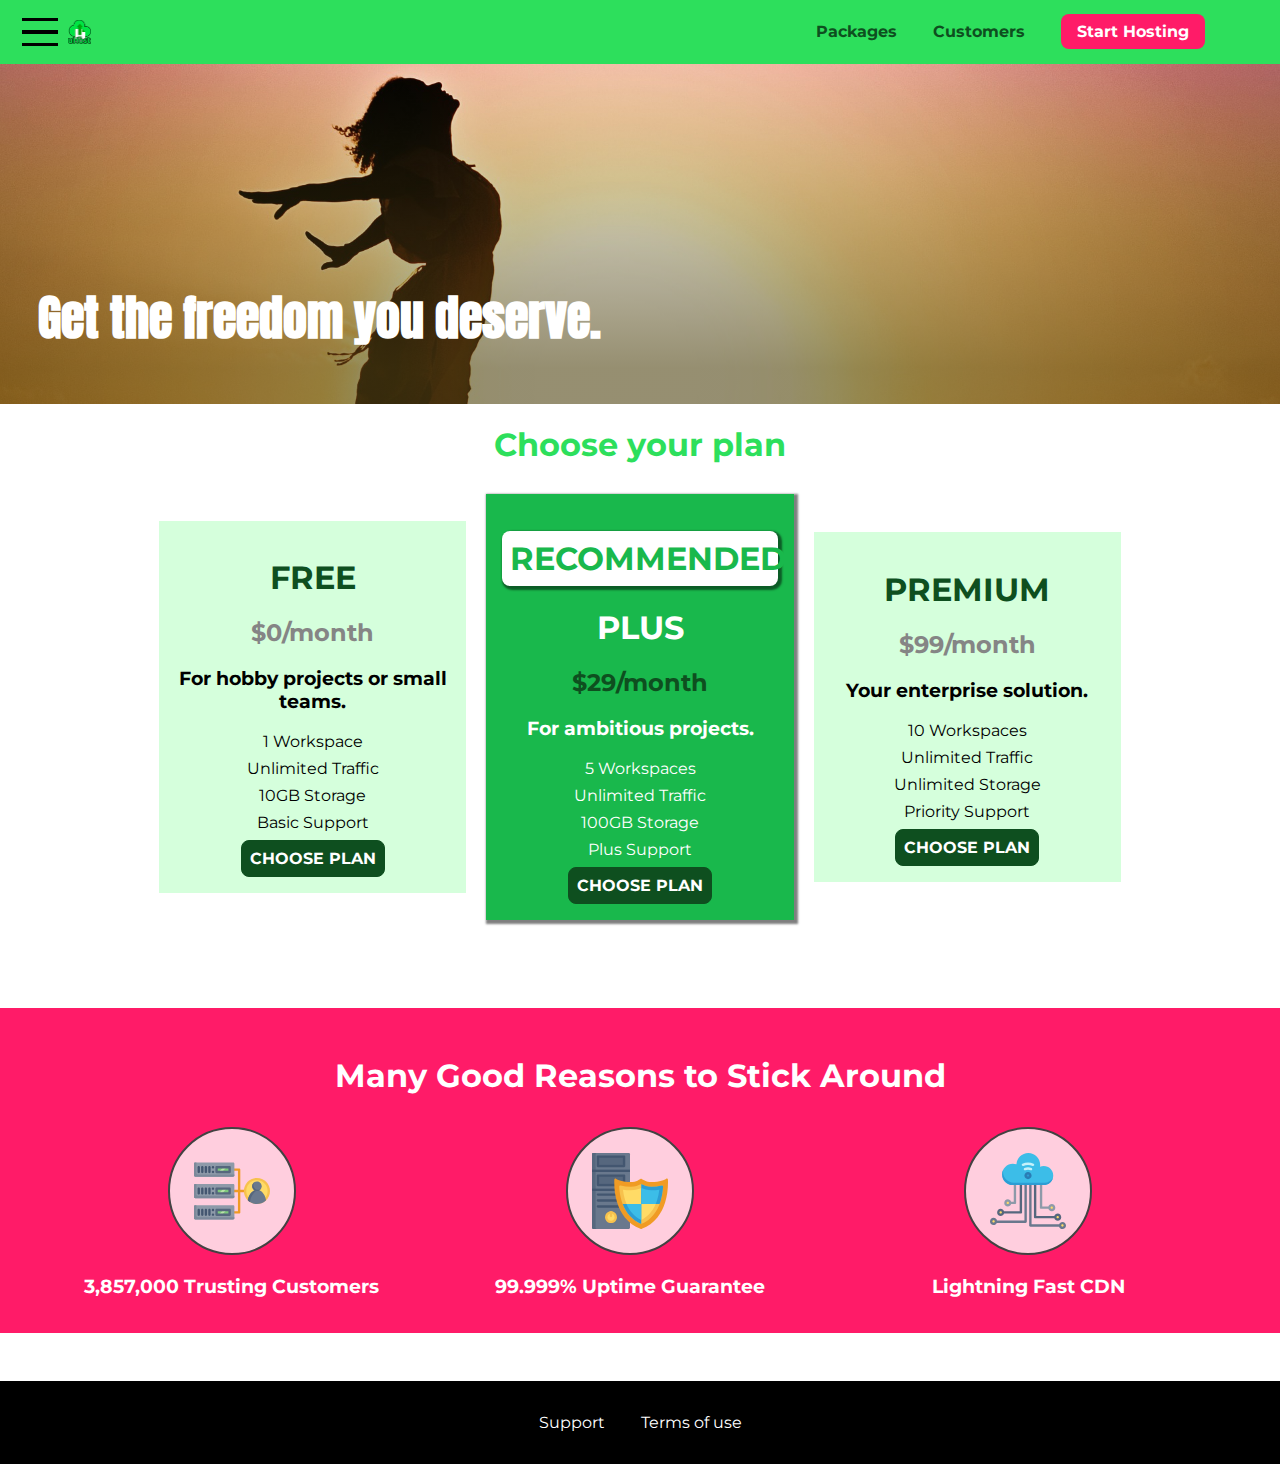
==== commit 8824a227: "adding media queries and viewport meta tags" ====
--- a/index.html
+++ b/index.html
@@ -4,6 +4,8 @@
 <head>
     <meta charset="UTF-8">
     <meta http-equiv="X-UA-Compatible" content="ie=edge">
+    <meta name="viewport" content="width=device-width, initial-scale=1.5,
+    maximum-scale=2.0, minimum-scale=1.0">
     <title>uHost</title>
     <link rel="shortcut icon" href="favicon.png">
     <link href="https://fonts.googleapis.com/css?family=Anton&display=swap" rel="stylesheet">
--- a/shared.css
+++ b/shared.css
@@ -196,3 +196,7 @@
 .button:focus {
   outline: none;
 }
+
+.open {
+  display: block !important;
+}--- a/main.css
+++ b/main.css
@@ -22,6 +22,17 @@
   position: absolute;
   left: 3%;
   bottom: 5%;
+  font-size: 1.6rem;
+}
+
+@media (min-width: 40rem) {
+  #product-overview {
+    height: 40vh;
+    background-position: 50% 25%;
+  }
+  #product-overview h1 {
+    font-size: 3rem;
+  }
 }
 
 .section-title {
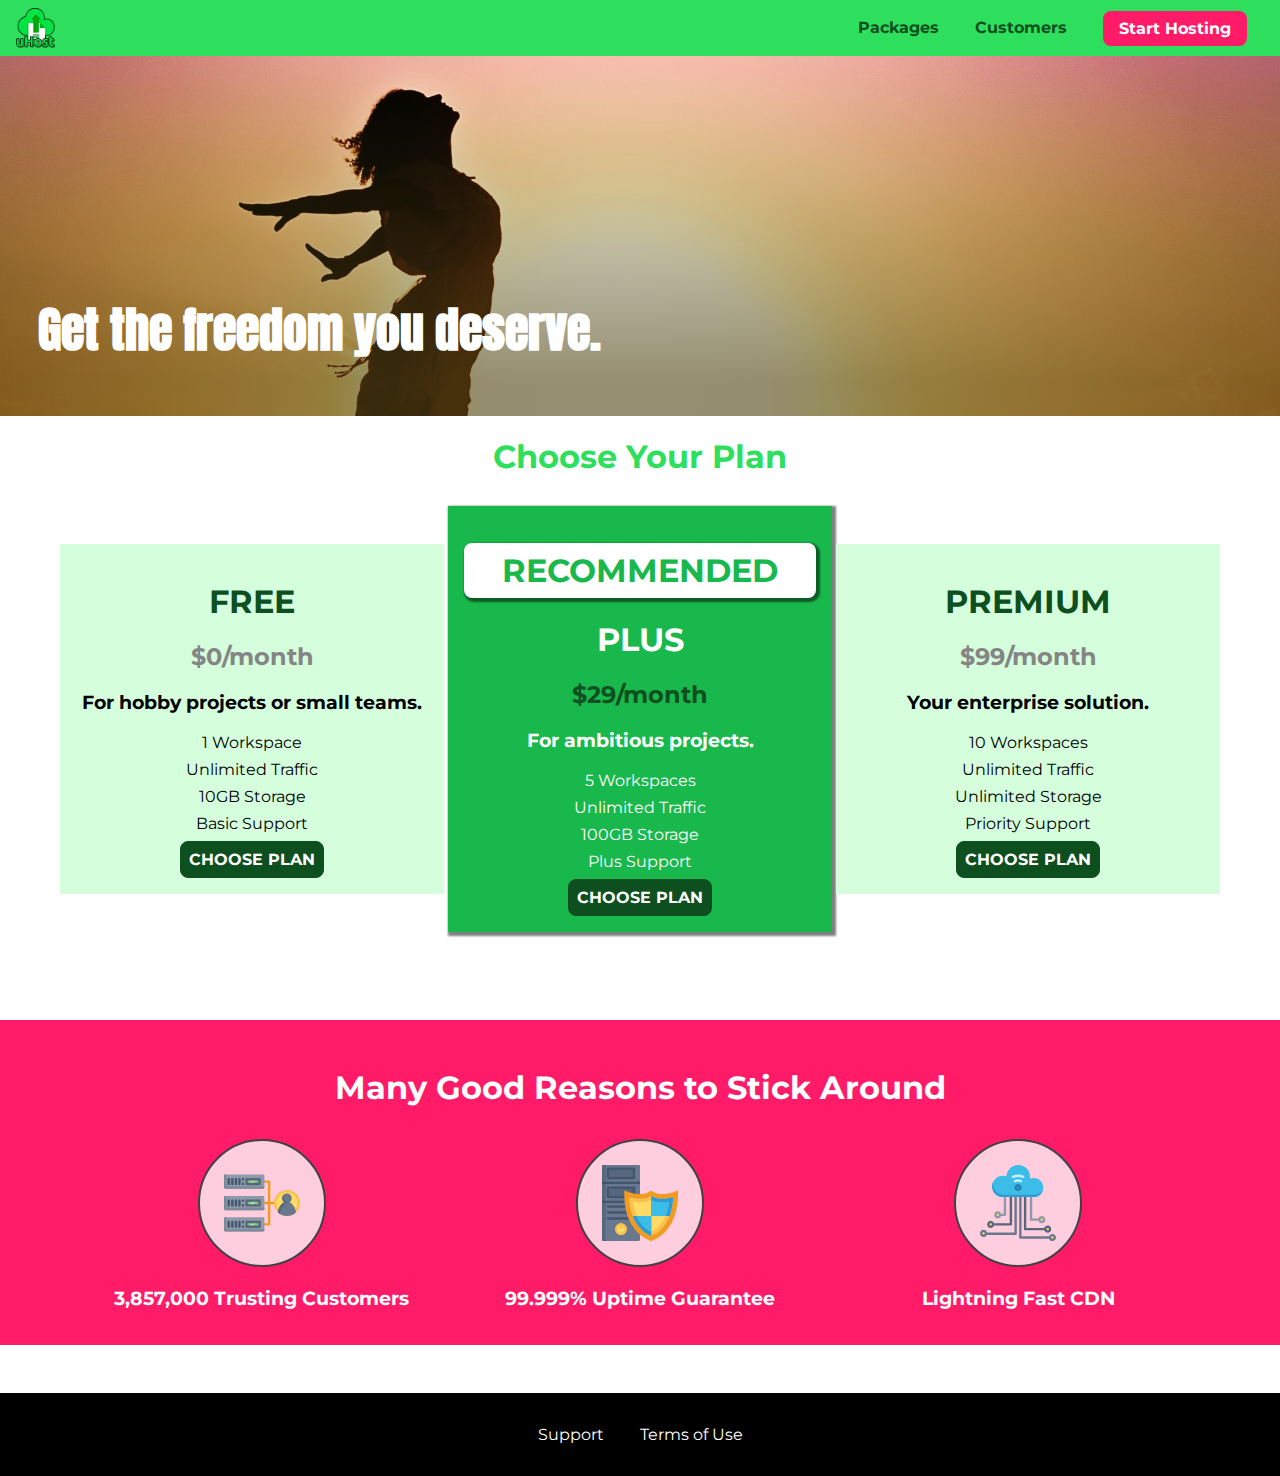
==== commit 766622b5: "copying from training source" ====
--- a/index.html
+++ b/index.html
@@ -4,12 +4,11 @@
 <head>
     <meta charset="UTF-8">
     <meta http-equiv="X-UA-Compatible" content="ie=edge">
-    <meta name="viewport" content="width=device-width, initial-scale=1.5,
-    maximum-scale=2.0, minimum-scale=1.0">
+    <meta name="viewport" content="width=device-width, initial-scale=1.0">
     <title>uHost</title>
     <link rel="shortcut icon" href="favicon.png">
-    <link href="https://fonts.googleapis.com/css?family=Anton&display=swap" rel="stylesheet">
-    <link href="https://fonts.googleapis.com/css?family=Montserrat:400,700&display=swap" rel="stylesheet">
+    <link href="https://fonts.googleapis.com/css?family=Anton" rel="stylesheet">
+    <link href="https://fonts.googleapis.com/css?family=Montserrat:400,700" rel="stylesheet">
     <link rel="stylesheet" href="shared.css">
     <link rel="stylesheet" href="main.css">
 </head>
@@ -17,9 +16,7 @@
 <body>
     <div class="backdrop"></div>
     <div class="modal">
-        <h1 class="modal__title">
-            Do you want to continue?
-        </h1>
+        <h1 class="modal__title">Do you want to continue?</h1>
         <div class="modal__actions">
             <a href="start-hosting/index.html" class="modal__action">Yes!</a>
             <button class="modal__action modal__action--negative" type="button">No!</button>
@@ -33,46 +30,52 @@
                 <span class="toggle-button__bar"></span>
             </button>
             <a href="index.html" class="main-header__brand">
-                <img src="./images/uhost-icon.png" alt="uHost - Your favorite hosting company">
+                <img src="images/uhost-icon.png" alt="uHost - Your favorite hosting company">
             </a>
         </div>
         <nav class="main-nav">
             <ul class="main-nav__items">
-                <li class="main-nav__item"><a href="packages/index.html">Packages</a></li>
-                <li class="main-nav__item"><a href="customers/index.html">Customers</a></li>
-                <li class="main-nav__item main-nav__item--cta"><a href="start-hosting/index.html">Start Hosting</a></li>
+                <li class="main-nav__item">
+                    <a href="packages/index.html">Packages</a>
+                </li>
+                <li class="main-nav__item">
+                    <a href="customers/index.html">Customers</a>
+                </li>
+                <li class="main-nav__item main-nav__item--cta">
+                    <a href="start-hosting/index.html">Start Hosting</a>
+                </li>
             </ul>
         </nav>
     </header>
-            <nav class="mobile-nav">
-                <ul class="mobile-nav__items">
-                    <li class="mobile-nav__item">
-                        <a href="packages/index.html">Packages</a>
-                    </li>
-                    <li class="mobile-nav__item">
-                        <a href="customers/index.html">Customers</a>
-                    </li>
-                    <li class="mobile-nav__item mobile-nav__item--cta">
-                        <a href="start-hosting/index.html">Start Hosting</a>
-                    </li>
-                </ul>
-            </nav>
+    <nav class="mobile-nav">
+        <ul class="mobile-nav__items">
+            <li class="mobile-nav__item">
+                <a href="packages/index.html">Packages</a>
+            </li>
+            <li class="mobile-nav__item">
+                <a href="customers/index.html">Customers</a>
+            </li>
+            <li class="mobile-nav__item mobile-nav__item--cta">
+                <a href="start-hosting/index.html">Start Hosting</a>
+            </li>
+        </ul>
+    </nav>
     <main>
         <section id="product-overview">
             <h1>Get the freedom you deserve.</h1>
         </section>
         <section id="plans">
-            <h1 class="section-title">Choose your plan</h1>          
-            <div class="plans__list">
+            <h1 class="section-title">Choose Your Plan</h1>
+            <div class="plan__list">
                 <article class="plan">
-                    <h1 class="plan-title">FREE</h1>
-                    <h2 class="plan-price">$0/month</h2>
+                    <h1 class="plan__title">FREE</h1>
+                    <h2 class="plan__price">$0/month</h2>
                     <h3>For hobby projects or small teams.</h3>
-                    <ul class="plan-features">
-                        <li class="plan-feature">1 Workspace</li>
-                        <li class="plan-feature">Unlimited Traffic</li>
-                        <li class="plan-feature">10GB Storage</li>
-                        <li class="plan-feature">Basic Support</li>
+                    <ul class="plan__features">
+                        <li class="plan__feature">1 Workspace</li>
+                        <li class="plan__feature">Unlimited Traffic</li>
+                        <li class="plan__feature">10GB Storage</li>
+                        <li class="plan__feature">Basic Support</li>
                     </ul>
                     <div>
                         <button class="button">CHOOSE PLAN</button>
@@ -80,28 +83,28 @@
                 </article>
                 <article class="plan plan--highlighted">
                     <h1 class="plan__annotation">RECOMMENDED</h1>
-                    <h1 class="plan-title">PLUS</h1>
-                    <h2 class="plan-price">$29/month</h2>
+                    <h1 class="plan__title">PLUS</h1>
+                    <h2 class="plan__price">$29/month</h2>
                     <h3>For ambitious projects.</h3>
-                    <ul class="plan-features">
-                        <li class="plan-feature">5 Workspaces</li>
-                        <li class="plan-feature">Unlimited Traffic</li>
-                        <li class="plan-feature">100GB Storage</li>
-                        <li class="plan-feature">Plus Support</li>
+                    <ul class="plan__features">
+                        <li class="plan__feature">5 Workspaces</li>
+                        <li class="plan__feature">Unlimited Traffic</li>
+                        <li class="plan__feature">100GB Storage</li>
+                        <li class="plan__feature">Plus Support</li>
                     </ul>
                     <div>
                         <button class="button">CHOOSE PLAN</button>
                     </div>
                 </article>
                 <article class="plan">
-                    <h1 class="plan-title">PREMIUM</h1>
-                    <h2 class="plan-price">$99/month</h2>
+                    <h1 class="plan__title">PREMIUM</h1>
+                    <h2 class="plan__price">$99/month</h2>
                     <h3>Your enterprise solution.</h3>
-                    <ul class="plan-features">
-                        <li class="plan-feature">10 Workspaces</li>
-                        <li class="plan-feature">Unlimited Traffic</li>
-                        <li class="plan-feature">Unlimited Storage</li>
-                        <li class="plan-feature">Priority Support</li>
+                    <ul class="plan__features">
+                        <li class="plan__feature">10 Workspaces</li>
+                        <li class="plan__feature">Unlimited Traffic</li>
+                        <li class="plan__feature">Unlimited Storage</li>
+                        <li class="plan__feature">Priority Support</li>
                     </ul>
                     <div>
                         <button class="button">CHOOSE PLAN</button>
@@ -111,187 +114,187 @@
         </section>
         <section id="key-features">
             <h1 class="section-title">Many Good Reasons to Stick Around</h1>
-            <ul class="key-features__list">
+            <ul class="key-feature__list">
                 <li class="key-feature">
-                    <div class="key-features__image">
-                            <svg viewBox="0 0 512 512">
-                                    <path style="fill:#F09B24;" d="M344,248h-32V112c0-4.418-3.582-8-8-8h-40c-4.418,0-8,3.582-8,8s3.582,8,8,8h32v128h-32  c-4.418,0-8,3.582-8,8s3.582,8,8,8h32v128h-32c-4.418,0-8,3.582-8,8s3.582,8,8,8h40c4.418,0,8-3.582,8-8V264h32c4.418,0,8-3.582,8-8  S348.418,248,344,248z"
-                                    />
-                                    <path style="fill:#8E9AA9;" d="M264,64H8c-4.418,0-8,3.582-8,8v80c0,4.418,3.582,8,8,8h256c4.418,0,8-3.582,8-8V72  C272,67.582,268.418,64,264,64z"
-                                    />
-                                    <path style="fill:#7C899B;" d="M24,144c-4.418,0-8-3.582-8-8V64H8c-4.418,0-8,3.582-8,8v80c0,4.418,3.582,8,8,8h256  c4.418,0,8-3.582,8-8v-8H24z"
-                                    />
-                                    <rect x="152" y="96" style="fill:#B8E3A8;" width="88" height="32" />
-                                    <g>
-                                        <polygon style="fill:#7EC97D;" points="152,96 152,128 166,128 198,96  " />
-                                        <polygon style="fill:#7EC97D;" points="220,96 188,128 240,128 240,96  " />
-                                    </g>
-                                    <path style="fill:#56677E;" d="M240,136h-88c-4.418,0-8-3.582-8-8V96c0-4.418,3.582-8,8-8h88c4.418,0,8,3.582,8,8v32  C248,132.418,244.418,136,240,136z M160,120h72v-16h-72V120z"
-                                    />
-                                    <g>
-                                        <path style="fill:#435670;" d="M32,136c-4.418,0-8-3.582-8-8V96c0-4.418,3.582-8,8-8s8,3.582,8,8v32C40,132.418,36.418,136,32,136z   "
-                                        />
-                                        <path style="fill:#435670;" d="M56,136c-4.418,0-8-3.582-8-8V96c0-4.418,3.582-8,8-8s8,3.582,8,8v32C64,132.418,60.418,136,56,136z   "
-                                        />
-                                        <path style="fill:#435670;" d="M80,136c-4.418,0-8-3.582-8-8V96c0-4.418,3.582-8,8-8s8,3.582,8,8v32C88,132.418,84.418,136,80,136z   "
-                                        />
-                                        <path style="fill:#435670;" d="M104,136c-4.418,0-8-3.582-8-8V96c0-4.418,3.582-8,8-8s8,3.582,8,8v32   C112,132.418,108.418,136,104,136z"
-                                        />
-                                        <path style="fill:#435670;" d="M128,105c-4.418,0-8-3.582-8-8v-1c0-4.418,3.582-8,8-8s8,3.582,8,8v1   C136,101.418,132.418,105,128,105z"
-                                        />
-                                        <path style="fill:#435670;" d="M128,136c-4.418,0-8-3.582-8-8v-1c0-4.418,3.582-8,8-8s8,3.582,8,8v1   C136,132.418,132.418,136,128,136z"
-                                        />
-                                    </g>
-                                    <path style="fill:#8E9AA9;" d="M264,208H8c-4.418,0-8,3.582-8,8v80c0,4.418,3.582,8,8,8h256c4.418,0,8-3.582,8-8v-80  C272,211.582,268.418,208,264,208z"
-                                    />
-                                    <path style="fill:#7C899B;" d="M24,288c-4.418,0-8-3.582-8-8v-72H8c-4.418,0-8,3.582-8,8v80c0,4.418,3.582,8,8,8h256  c4.418,0,8-3.582,8-8v-8H24z"
-                                    />
-                                    <rect x="152" y="240" style="fill:#B8E3A8;" width="88" height="32" />
-                                    <g>
-                                        <polygon style="fill:#7EC97D;" points="152,240 152,272 166,272 198,240  " />
-                                        <polygon style="fill:#7EC97D;" points="220,240 188,272 240,272 240,240  " />
-                                    </g>
-                                    <path style="fill:#56677E;" d="M240,280h-88c-4.418,0-8-3.582-8-8v-32c0-4.418,3.582-8,8-8h88c4.418,0,8,3.582,8,8v32  C248,276.418,244.418,280,240,280z M160,264h72v-16h-72V264z"
-                                    />
-                                    <g>
-                                        <path style="fill:#435670;" d="M32,280c-4.418,0-8-3.582-8-8v-32c0-4.418,3.582-8,8-8s8,3.582,8,8v32C40,276.418,36.418,280,32,280   z"
-                                        />
-                                        <path style="fill:#435670;" d="M56,280c-4.418,0-8-3.582-8-8v-32c0-4.418,3.582-8,8-8s8,3.582,8,8v32C64,276.418,60.418,280,56,280   z"
-                                        />
-                                        <path style="fill:#435670;" d="M80,280c-4.418,0-8-3.582-8-8v-32c0-4.418,3.582-8,8-8s8,3.582,8,8v32C88,276.418,84.418,280,80,280   z"
-                                        />
-                                        <path style="fill:#435670;" d="M104,280c-4.418,0-8-3.582-8-8v-32c0-4.418,3.582-8,8-8s8,3.582,8,8v32   C112,276.418,108.418,280,104,280z"
-                                        />
-                                        <path style="fill:#435670;" d="M128,249c-4.418,0-8-3.582-8-8v-1c0-4.418,3.582-8,8-8s8,3.582,8,8v1   C136,245.418,132.418,249,128,249z"
-                                        />
-                                        <path style="fill:#435670;" d="M128,280c-4.418,0-8-3.582-8-8v-1c0-4.418,3.582-8,8-8s8,3.582,8,8v1   C136,276.418,132.418,280,128,280z"
-                                        />
-                                    </g>
-                                    <path style="fill:#8E9AA9;" d="M264,352H8c-4.418,0-8,3.582-8,8v80c0,4.418,3.582,8,8,8h256c4.418,0,8-3.582,8-8v-80  C272,355.582,268.418,352,264,352z"
-                                    />
-                                    <path style="fill:#7C899B;" d="M24,432c-4.418,0-8-3.582-8-8v-72H8c-4.418,0-8,3.582-8,8v80c0,4.418,3.582,8,8,8h256  c4.418,0,8-3.582,8-8v-8H24z"
-                                    />
-                                    <rect x="152" y="384" style="fill:#B8E3A8;" width="88" height="32" />
-                                    <g>
-                                        <polygon style="fill:#7EC97D;" points="152,384 152,416 166,416 198,384  " />
-                                        <polygon style="fill:#7EC97D;" points="220,384 188,416 240,416 240,384  " />
-                                    </g>
-                                    <path style="fill:#56677E;" d="M240,424h-88c-4.418,0-8-3.582-8-8v-32c0-4.418,3.582-8,8-8h88c4.418,0,8,3.582,8,8v32  C248,420.418,244.418,424,240,424z M160,408h72v-16h-72V408z"
-                                    />
-                                    <g>
-                                        <path style="fill:#435670;" d="M32,424c-4.418,0-8-3.582-8-8v-32c0-4.418,3.582-8,8-8s8,3.582,8,8v32C40,420.418,36.418,424,32,424   z"
-                                        />
-                                        <path style="fill:#435670;" d="M56,424c-4.418,0-8-3.582-8-8v-32c0-4.418,3.582-8,8-8s8,3.582,8,8v32C64,420.418,60.418,424,56,424   z"
-                                        />
-                                        <path style="fill:#435670;" d="M80,424c-4.418,0-8-3.582-8-8v-32c0-4.418,3.582-8,8-8s8,3.582,8,8v32C88,420.418,84.418,424,80,424   z"
-                                        />
-                                        <path style="fill:#435670;" d="M104,424c-4.418,0-8-3.582-8-8v-32c0-4.418,3.582-8,8-8s8,3.582,8,8v32   C112,420.418,108.418,424,104,424z"
-                                        />
-                                        <path style="fill:#435670;" d="M128,393c-4.418,0-8-3.582-8-8v-1c0-4.418,3.582-8,8-8s8,3.582,8,8v1   C136,389.418,132.418,393,128,393z"
-                                        />
-                                        <path style="fill:#435670;" d="M128,424c-4.418,0-8-3.582-8-8v-1c0-4.418,3.582-8,8-8s8,3.582,8,8v1   C136,420.418,132.418,424,128,424z"
-                                        />
-                                    </g>
-                                    <path style="fill:#F7C14D;" d="M424,168c-48.523,0-88,39.477-88,88s39.477,88,88,88s88-39.477,88-88S472.523,168,424,168z" />
-                                    <path style="fill:#FFDB66;" d="M424,184c-39.701,0-72,32.299-72,72s32.299,72,72,72s72-32.299,72-72S463.701,184,424,184z" />
-                                    <path style="fill:#69788D;" d="M484.893,314.16C476.393,274.588,451.922,248,424,248s-52.393,26.588-60.893,66.16  c-0.605,2.82,0.354,5.749,2.511,7.664C381.731,336.124,402.465,344,424,344s42.269-7.876,58.381-22.176  C484.539,319.909,485.498,316.98,484.893,314.16z"
-                                    />
-                                    <path style="fill:#56677E;" d="M434.053,249.171C430.768,248.403,427.411,248,424,248c-27.922,0-52.393,26.588-60.893,66.16  c-0.605,2.82,0.354,5.749,2.511,7.664c3.383,3.002,6.979,5.703,10.734,8.125C384.904,286.243,407.373,255.378,434.053,249.171z"
-                                    />
-                                    <path style="fill:#69788D;" d="M424,192c-17.645,0-32,14.355-32,32s14.355,32,32,32s32-14.355,32-32S441.645,192,424,192z" />
-                                    <path style="fill:#56677E;" d="M432,248c-17.645,0-32-14.355-32-32c0-6.783,2.128-13.076,5.742-18.258  C397.444,203.53,392,213.138,392,224c0,17.645,14.355,32,32,32c10.862,0,20.471-5.444,26.258-13.742  C445.076,245.872,438.783,248,432,248z"
-                                    />
-        
-                                </svg>        
+                    <div class="key-feature__image">
+                        <svg viewBox="0 0 512 512">
+                            <path style="fill:#F09B24;" d="M344,248h-32V112c0-4.418-3.582-8-8-8h-40c-4.418,0-8,3.582-8,8s3.582,8,8,8h32v128h-32  c-4.418,0-8,3.582-8,8s3.582,8,8,8h32v128h-32c-4.418,0-8,3.582-8,8s3.582,8,8,8h40c4.418,0,8-3.582,8-8V264h32c4.418,0,8-3.582,8-8  S348.418,248,344,248z"
+                            />
+                            <path style="fill:#8E9AA9;" d="M264,64H8c-4.418,0-8,3.582-8,8v80c0,4.418,3.582,8,8,8h256c4.418,0,8-3.582,8-8V72  C272,67.582,268.418,64,264,64z"
+                            />
+                            <path style="fill:#7C899B;" d="M24,144c-4.418,0-8-3.582-8-8V64H8c-4.418,0-8,3.582-8,8v80c0,4.418,3.582,8,8,8h256  c4.418,0,8-3.582,8-8v-8H24z"
+                            />
+                            <rect x="152" y="96" style="fill:#B8E3A8;" width="88" height="32" />
+                            <g>
+                                <polygon style="fill:#7EC97D;" points="152,96 152,128 166,128 198,96  " />
+                                <polygon style="fill:#7EC97D;" points="220,96 188,128 240,128 240,96  " />
+                            </g>
+                            <path style="fill:#56677E;" d="M240,136h-88c-4.418,0-8-3.582-8-8V96c0-4.418,3.582-8,8-8h88c4.418,0,8,3.582,8,8v32  C248,132.418,244.418,136,240,136z M160,120h72v-16h-72V120z"
+                            />
+                            <g>
+                                <path style="fill:#435670;" d="M32,136c-4.418,0-8-3.582-8-8V96c0-4.418,3.582-8,8-8s8,3.582,8,8v32C40,132.418,36.418,136,32,136z   "
+                                />
+                                <path style="fill:#435670;" d="M56,136c-4.418,0-8-3.582-8-8V96c0-4.418,3.582-8,8-8s8,3.582,8,8v32C64,132.418,60.418,136,56,136z   "
+                                />
+                                <path style="fill:#435670;" d="M80,136c-4.418,0-8-3.582-8-8V96c0-4.418,3.582-8,8-8s8,3.582,8,8v32C88,132.418,84.418,136,80,136z   "
+                                />
+                                <path style="fill:#435670;" d="M104,136c-4.418,0-8-3.582-8-8V96c0-4.418,3.582-8,8-8s8,3.582,8,8v32   C112,132.418,108.418,136,104,136z"
+                                />
+                                <path style="fill:#435670;" d="M128,105c-4.418,0-8-3.582-8-8v-1c0-4.418,3.582-8,8-8s8,3.582,8,8v1   C136,101.418,132.418,105,128,105z"
+                                />
+                                <path style="fill:#435670;" d="M128,136c-4.418,0-8-3.582-8-8v-1c0-4.418,3.582-8,8-8s8,3.582,8,8v1   C136,132.418,132.418,136,128,136z"
+                                />
+                            </g>
+                            <path style="fill:#8E9AA9;" d="M264,208H8c-4.418,0-8,3.582-8,8v80c0,4.418,3.582,8,8,8h256c4.418,0,8-3.582,8-8v-80  C272,211.582,268.418,208,264,208z"
+                            />
+                            <path style="fill:#7C899B;" d="M24,288c-4.418,0-8-3.582-8-8v-72H8c-4.418,0-8,3.582-8,8v80c0,4.418,3.582,8,8,8h256  c4.418,0,8-3.582,8-8v-8H24z"
+                            />
+                            <rect x="152" y="240" style="fill:#B8E3A8;" width="88" height="32" />
+                            <g>
+                                <polygon style="fill:#7EC97D;" points="152,240 152,272 166,272 198,240  " />
+                                <polygon style="fill:#7EC97D;" points="220,240 188,272 240,272 240,240  " />
+                            </g>
+                            <path style="fill:#56677E;" d="M240,280h-88c-4.418,0-8-3.582-8-8v-32c0-4.418,3.582-8,8-8h88c4.418,0,8,3.582,8,8v32  C248,276.418,244.418,280,240,280z M160,264h72v-16h-72V264z"
+                            />
+                            <g>
+                                <path style="fill:#435670;" d="M32,280c-4.418,0-8-3.582-8-8v-32c0-4.418,3.582-8,8-8s8,3.582,8,8v32C40,276.418,36.418,280,32,280   z"
+                                />
+                                <path style="fill:#435670;" d="M56,280c-4.418,0-8-3.582-8-8v-32c0-4.418,3.582-8,8-8s8,3.582,8,8v32C64,276.418,60.418,280,56,280   z"
+                                />
+                                <path style="fill:#435670;" d="M80,280c-4.418,0-8-3.582-8-8v-32c0-4.418,3.582-8,8-8s8,3.582,8,8v32C88,276.418,84.418,280,80,280   z"
+                                />
+                                <path style="fill:#435670;" d="M104,280c-4.418,0-8-3.582-8-8v-32c0-4.418,3.582-8,8-8s8,3.582,8,8v32   C112,276.418,108.418,280,104,280z"
+                                />
+                                <path style="fill:#435670;" d="M128,249c-4.418,0-8-3.582-8-8v-1c0-4.418,3.582-8,8-8s8,3.582,8,8v1   C136,245.418,132.418,249,128,249z"
+                                />
+                                <path style="fill:#435670;" d="M128,280c-4.418,0-8-3.582-8-8v-1c0-4.418,3.582-8,8-8s8,3.582,8,8v1   C136,276.418,132.418,280,128,280z"
+                                />
+                            </g>
+                            <path style="fill:#8E9AA9;" d="M264,352H8c-4.418,0-8,3.582-8,8v80c0,4.418,3.582,8,8,8h256c4.418,0,8-3.582,8-8v-80  C272,355.582,268.418,352,264,352z"
+                            />
+                            <path style="fill:#7C899B;" d="M24,432c-4.418,0-8-3.582-8-8v-72H8c-4.418,0-8,3.582-8,8v80c0,4.418,3.582,8,8,8h256  c4.418,0,8-3.582,8-8v-8H24z"
+                            />
+                            <rect x="152" y="384" style="fill:#B8E3A8;" width="88" height="32" />
+                            <g>
+                                <polygon style="fill:#7EC97D;" points="152,384 152,416 166,416 198,384  " />
+                                <polygon style="fill:#7EC97D;" points="220,384 188,416 240,416 240,384  " />
+                            </g>
+                            <path style="fill:#56677E;" d="M240,424h-88c-4.418,0-8-3.582-8-8v-32c0-4.418,3.582-8,8-8h88c4.418,0,8,3.582,8,8v32  C248,420.418,244.418,424,240,424z M160,408h72v-16h-72V408z"
+                            />
+                            <g>
+                                <path style="fill:#435670;" d="M32,424c-4.418,0-8-3.582-8-8v-32c0-4.418,3.582-8,8-8s8,3.582,8,8v32C40,420.418,36.418,424,32,424   z"
+                                />
+                                <path style="fill:#435670;" d="M56,424c-4.418,0-8-3.582-8-8v-32c0-4.418,3.582-8,8-8s8,3.582,8,8v32C64,420.418,60.418,424,56,424   z"
+                                />
+                                <path style="fill:#435670;" d="M80,424c-4.418,0-8-3.582-8-8v-32c0-4.418,3.582-8,8-8s8,3.582,8,8v32C88,420.418,84.418,424,80,424   z"
+                                />
+                                <path style="fill:#435670;" d="M104,424c-4.418,0-8-3.582-8-8v-32c0-4.418,3.582-8,8-8s8,3.582,8,8v32   C112,420.418,108.418,424,104,424z"
+                                />
+                                <path style="fill:#435670;" d="M128,393c-4.418,0-8-3.582-8-8v-1c0-4.418,3.582-8,8-8s8,3.582,8,8v1   C136,389.418,132.418,393,128,393z"
+                                />
+                                <path style="fill:#435670;" d="M128,424c-4.418,0-8-3.582-8-8v-1c0-4.418,3.582-8,8-8s8,3.582,8,8v1   C136,420.418,132.418,424,128,424z"
+                                />
+                            </g>
+                            <path style="fill:#F7C14D;" d="M424,168c-48.523,0-88,39.477-88,88s39.477,88,88,88s88-39.477,88-88S472.523,168,424,168z" />
+                            <path style="fill:#FFDB66;" d="M424,184c-39.701,0-72,32.299-72,72s32.299,72,72,72s72-32.299,72-72S463.701,184,424,184z" />
+                            <path style="fill:#69788D;" d="M484.893,314.16C476.393,274.588,451.922,248,424,248s-52.393,26.588-60.893,66.16  c-0.605,2.82,0.354,5.749,2.511,7.664C381.731,336.124,402.465,344,424,344s42.269-7.876,58.381-22.176  C484.539,319.909,485.498,316.98,484.893,314.16z"
+                            />
+                            <path style="fill:#56677E;" d="M434.053,249.171C430.768,248.403,427.411,248,424,248c-27.922,0-52.393,26.588-60.893,66.16  c-0.605,2.82,0.354,5.749,2.511,7.664c3.383,3.002,6.979,5.703,10.734,8.125C384.904,286.243,407.373,255.378,434.053,249.171z"
+                            />
+                            <path style="fill:#69788D;" d="M424,192c-17.645,0-32,14.355-32,32s14.355,32,32,32s32-14.355,32-32S441.645,192,424,192z" />
+                            <path style="fill:#56677E;" d="M432,248c-17.645,0-32-14.355-32-32c0-6.783,2.128-13.076,5.742-18.258  C397.444,203.53,392,213.138,392,224c0,17.645,14.355,32,32,32c10.862,0,20.471-5.444,26.258-13.742  C445.076,245.872,438.783,248,432,248z"
+                            />
+
+                        </svg>
                     </div>
                     <p class="key-feature__description">3,857,000 Trusting Customers</p>
                 </li>
                 <li class="key-feature">
-                    <div class="key-features__image">
-                            <svg viewBox="0 0 512 512">
-                                    <path style="fill:#69788D;" d="M248,0H8C3.582,0,0,3.582,0,8v496c0,4.418,3.582,8,8,8h240c4.418,0,8-3.582,8-8V8  C256,3.582,252.418,0,248,0z"
-                                    />
-                                    <path style="fill:#56677E;" d="M24,504V8c0-4.418,3.582-8,8-8H8C3.582,0,0,3.582,0,8v496c0,4.418,3.582,8,8,8h24  C27.582,512,24,508.418,24,504z"
-                                    />
-                                    <g>
-                                        <rect x="0" y="112" style="fill:#435670;" width="256" height="16" />
-                                        <rect x="0" y="240" style="fill:#435670;" width="256" height="16" />
-                                    </g>
-                                    <path style="fill:#F7C14D;" d="M128,392c-22.056,0-40,17.944-40,40s17.944,40,40,40s40-17.944,40-40S150.056,392,128,392z" />
-                                    <path style="fill:#FFDB66;" d="M128,408c-13.233,0-24,10.767-24,24s10.767,24,24,24s24-10.767,24-24S141.233,408,128,408z" />
-                                    <path style="fill:#F7C14D;" d="M128,392c-2.739,0-5.414,0.278-8,0.805V424c0,4.418,3.582,8,8,8c4.418,0,8-3.582,8-8v-31.195  C133.414,392.278,130.739,392,128,392z"
-                                    />
-                                    <g>
-                                        <path style="fill:#435670;" d="M216,288H40c-4.418,0-8-3.582-8-8s3.582-8,8-8h176c4.418,0,8,3.582,8,8S220.418,288,216,288z"
-                                        />
-                                        <path style="fill:#435670;" d="M216,328H40c-4.418,0-8-3.582-8-8s3.582-8,8-8h176c4.418,0,8,3.582,8,8S220.418,328,216,328z"
-                                        />
-                                        <path style="fill:#435670;" d="M216,368H40c-4.418,0-8-3.582-8-8s3.582-8,8-8h176c4.418,0,8,3.582,8,8S220.418,368,216,368z"
-                                        />
-                                        <path style="fill:#435670;" d="M216,16H40c-4.418,0-8,3.582-8,8v64c0,4.418,3.582,8,8,8h176c4.418,0,8-3.582,8-8V24   C224,19.582,220.418,16,216,16z"
-                                        />
-                                    </g>
-                                    <rect x="48" y="32" style="fill:#56677E;" width="160" height="48" />
-                                    <path style="fill:#435670;" d="M216,144H40c-4.418,0-8,3.582-8,8v64c0,4.418,3.582,8,8,8h176c4.418,0,8-3.582,8-8v-64  C224,147.582,220.418,144,216,144z"
-                                    />
-                                    <rect x="48" y="160" style="fill:#56677E;" width="160" height="48" />
-                                    <path style="fill:#F09B24;" d="M511.747,180.237c-0.194-6.537-8.107-10.107-13.135-5.894c-5.6,4.693-42.904,21.282-98.514,21.282  c-33.45,0-64.625-20.999-64.929-21.206c-2.9-1.991-6.764-1.85-9.512,0.346c-2.677,2.135-27.201,20.86-63.793,20.86  c-55.607,0-92.914-16.589-98.515-21.282c-5.028-4.211-12.941-0.645-13.135,5.894c-1.634,54.834,4.655,105.941,18.693,151.903  c12.096,39.604,29.759,74.047,52.497,102.373c27.538,34.304,62.743,59.882,104.66,76.045c3.069,1.918,6.757,1.921,9.83,0  c41.917-16.163,77.122-41.741,104.66-76.045c22.738-28.326,40.401-62.77,52.497-102.373  C507.092,286.179,513.381,235.071,511.747,180.237z"
-                                    />
-                                    <path style="fill:#F7C14D;" d="M476.21,221.226c-1.953-1.631-4.568-2.235-7.036-1.628c-21.686,5.327-44.926,8.028-69.075,8.028  c-25.926,0-49.633-8.975-64.955-16.504c-2.307-1.134-5.016-1.091-7.284,0.116c-14.059,7.477-36.919,16.388-65.994,16.388  c-24.153,0-47.394-2.701-69.075-8.028c-5.155-1.268-10.221,2.966-9.894,8.261c2.077,33.693,7.668,65.635,16.616,94.935  c22.774,74.565,66.139,126.334,128.888,153.868c2.032,0.891,4.397,0.891,6.43,0c61.777-27.107,104.716-78.876,127.62-153.868  c8.948-29.3,14.539-61.241,16.616-94.935C479.224,225.319,478.163,222.856,476.21,221.226z"
-                                    />
-                                    <path style="fill:#FFDB66;" d="M331.609,451.727c-52.604-25.289-89.304-70.987-109.144-135.944  c-6.532-21.39-11.162-44.336-13.82-68.447c17.133,2.852,34.952,4.291,53.22,4.291c29.394,0,53.376-7.793,69.978-15.561  c17.44,7.736,41.656,15.561,68.256,15.561c18.267,0,36.085-1.439,53.219-4.291c-2.659,24.112-7.288,47.06-13.82,68.448  C419.545,381.108,383.27,426.805,331.609,451.727z"
-                                    />
-                                    <g>
-                                        <path style="fill:#2C9DD4;" d="M479.066,227.858c0.157-2.539-0.903-5.002-2.856-6.633s-4.568-2.235-7.036-1.628   c-21.686,5.327-44.926,8.028-69.075,8.028c-25.926,0-49.633-8.975-64.955-16.504c-1.057-0.52-2.2-0.78-3.345-0.806l-0.072,133.351   h123.601c2.556-6.746,4.933-13.702,7.123-20.874C471.398,293.493,476.989,261.552,479.066,227.858z"
-                                        />
-                                        <path style="fill:#2C9DD4;" d="M206.658,343.667c24.153,63.42,65.028,108.108,121.743,132.995c1.031,0.452,2.147,0.673,3.263,0.666   l0.063-133.661H206.658z"
-                                        />
-                                    </g>
-                                    <g>
-                                        <path style="fill:#3CBDE8;" d="M439.497,315.783c6.532-21.389,11.161-44.336,13.82-68.448c-17.134,2.852-34.952,4.291-53.219,4.291   c-26.6,0-50.815-7.824-68.256-15.561l-0.116,107.601h97.758C433.179,334.807,436.524,325.518,439.497,315.783z"
-                                        />
-                                        <path style="fill:#3CBDE8;" d="M232.523,343.667c21.144,50.298,54.363,86.56,99.087,108.06l0.117-108.06H232.523z" />
-                                    </g>
-                                </svg>
+                    <div class="key-feature__image">
+                        <svg viewBox="0 0 512 512">
+                            <path style="fill:#69788D;" d="M248,0H8C3.582,0,0,3.582,0,8v496c0,4.418,3.582,8,8,8h240c4.418,0,8-3.582,8-8V8  C256,3.582,252.418,0,248,0z"
+                            />
+                            <path style="fill:#56677E;" d="M24,504V8c0-4.418,3.582-8,8-8H8C3.582,0,0,3.582,0,8v496c0,4.418,3.582,8,8,8h24  C27.582,512,24,508.418,24,504z"
+                            />
+                            <g>
+                                <rect x="0" y="112" style="fill:#435670;" width="256" height="16" />
+                                <rect x="0" y="240" style="fill:#435670;" width="256" height="16" />
+                            </g>
+                            <path style="fill:#F7C14D;" d="M128,392c-22.056,0-40,17.944-40,40s17.944,40,40,40s40-17.944,40-40S150.056,392,128,392z" />
+                            <path style="fill:#FFDB66;" d="M128,408c-13.233,0-24,10.767-24,24s10.767,24,24,24s24-10.767,24-24S141.233,408,128,408z" />
+                            <path style="fill:#F7C14D;" d="M128,392c-2.739,0-5.414,0.278-8,0.805V424c0,4.418,3.582,8,8,8c4.418,0,8-3.582,8-8v-31.195  C133.414,392.278,130.739,392,128,392z"
+                            />
+                            <g>
+                                <path style="fill:#435670;" d="M216,288H40c-4.418,0-8-3.582-8-8s3.582-8,8-8h176c4.418,0,8,3.582,8,8S220.418,288,216,288z"
+                                />
+                                <path style="fill:#435670;" d="M216,328H40c-4.418,0-8-3.582-8-8s3.582-8,8-8h176c4.418,0,8,3.582,8,8S220.418,328,216,328z"
+                                />
+                                <path style="fill:#435670;" d="M216,368H40c-4.418,0-8-3.582-8-8s3.582-8,8-8h176c4.418,0,8,3.582,8,8S220.418,368,216,368z"
+                                />
+                                <path style="fill:#435670;" d="M216,16H40c-4.418,0-8,3.582-8,8v64c0,4.418,3.582,8,8,8h176c4.418,0,8-3.582,8-8V24   C224,19.582,220.418,16,216,16z"
+                                />
+                            </g>
+                            <rect x="48" y="32" style="fill:#56677E;" width="160" height="48" />
+                            <path style="fill:#435670;" d="M216,144H40c-4.418,0-8,3.582-8,8v64c0,4.418,3.582,8,8,8h176c4.418,0,8-3.582,8-8v-64  C224,147.582,220.418,144,216,144z"
+                            />
+                            <rect x="48" y="160" style="fill:#56677E;" width="160" height="48" />
+                            <path style="fill:#F09B24;" d="M511.747,180.237c-0.194-6.537-8.107-10.107-13.135-5.894c-5.6,4.693-42.904,21.282-98.514,21.282  c-33.45,0-64.625-20.999-64.929-21.206c-2.9-1.991-6.764-1.85-9.512,0.346c-2.677,2.135-27.201,20.86-63.793,20.86  c-55.607,0-92.914-16.589-98.515-21.282c-5.028-4.211-12.941-0.645-13.135,5.894c-1.634,54.834,4.655,105.941,18.693,151.903  c12.096,39.604,29.759,74.047,52.497,102.373c27.538,34.304,62.743,59.882,104.66,76.045c3.069,1.918,6.757,1.921,9.83,0  c41.917-16.163,77.122-41.741,104.66-76.045c22.738-28.326,40.401-62.77,52.497-102.373  C507.092,286.179,513.381,235.071,511.747,180.237z"
+                            />
+                            <path style="fill:#F7C14D;" d="M476.21,221.226c-1.953-1.631-4.568-2.235-7.036-1.628c-21.686,5.327-44.926,8.028-69.075,8.028  c-25.926,0-49.633-8.975-64.955-16.504c-2.307-1.134-5.016-1.091-7.284,0.116c-14.059,7.477-36.919,16.388-65.994,16.388  c-24.153,0-47.394-2.701-69.075-8.028c-5.155-1.268-10.221,2.966-9.894,8.261c2.077,33.693,7.668,65.635,16.616,94.935  c22.774,74.565,66.139,126.334,128.888,153.868c2.032,0.891,4.397,0.891,6.43,0c61.777-27.107,104.716-78.876,127.62-153.868  c8.948-29.3,14.539-61.241,16.616-94.935C479.224,225.319,478.163,222.856,476.21,221.226z"
+                            />
+                            <path style="fill:#FFDB66;" d="M331.609,451.727c-52.604-25.289-89.304-70.987-109.144-135.944  c-6.532-21.39-11.162-44.336-13.82-68.447c17.133,2.852,34.952,4.291,53.22,4.291c29.394,0,53.376-7.793,69.978-15.561  c17.44,7.736,41.656,15.561,68.256,15.561c18.267,0,36.085-1.439,53.219-4.291c-2.659,24.112-7.288,47.06-13.82,68.448  C419.545,381.108,383.27,426.805,331.609,451.727z"
+                            />
+                            <g>
+                                <path style="fill:#2C9DD4;" d="M479.066,227.858c0.157-2.539-0.903-5.002-2.856-6.633s-4.568-2.235-7.036-1.628   c-21.686,5.327-44.926,8.028-69.075,8.028c-25.926,0-49.633-8.975-64.955-16.504c-1.057-0.52-2.2-0.78-3.345-0.806l-0.072,133.351   h123.601c2.556-6.746,4.933-13.702,7.123-20.874C471.398,293.493,476.989,261.552,479.066,227.858z"
+                                />
+                                <path style="fill:#2C9DD4;" d="M206.658,343.667c24.153,63.42,65.028,108.108,121.743,132.995c1.031,0.452,2.147,0.673,3.263,0.666   l0.063-133.661H206.658z"
+                                />
+                            </g>
+                            <g>
+                                <path style="fill:#3CBDE8;" d="M439.497,315.783c6.532-21.389,11.161-44.336,13.82-68.448c-17.134,2.852-34.952,4.291-53.219,4.291   c-26.6,0-50.815-7.824-68.256-15.561l-0.116,107.601h97.758C433.179,334.807,436.524,325.518,439.497,315.783z"
+                                />
+                                <path style="fill:#3CBDE8;" d="M232.523,343.667c21.144,50.298,54.363,86.56,99.087,108.06l0.117-108.06H232.523z" />
+                            </g>
+                        </svg>
                     </div>
                     <p class="key-feature__description">99.999% Uptime Guarantee</p>
                 </li>
                 <li class="key-feature">
-                    <div class="key-features__image">
-                            <svg viewBox="0 0 512 512">
-                                    <path style="fill:#8E9AA9;" d="M168,200c-4.418,0-8,3.582-8,8v120h-17.376c-3.302-9.311-12.194-16-22.624-16  c-13.234,0-24,10.767-24,24s10.766,24,24,24c10.429,0,19.321-6.689,22.624-16H168c4.418,0,8-3.582,8-8V208  C176,203.582,172.418,200,168,200z"
-                                    />
-                                    <path style="fill:#FFDB66;" d="M120,328c-4.411,0-8,3.589-8,8s3.589,8,8,8s8-3.589,8-8S124.411,328,120,328z" />
-                                    <path style="fill:#56677E;" d="M208,200c-4.418,0-8,3.582-8,8v184H94.624C91.322,382.689,82.43,376,72,376  c-13.234,0-24,10.767-24,24s10.766,24,24,24c10.429,0,19.321-6.689,22.624-16H208c4.418,0,8-3.582,8-8V208  C216,203.582,212.418,200,208,200z"
-                                    />
-                                    <path style="fill:#FFDB66;" d="M72,392c-4.411,0-8,3.589-8,8s3.589,8,8,8s8-3.589,8-8S76.411,392,72,392z" />
-                                    <path style="fill:#69788D;" d="M240,208c-4.418,0-8,3.582-8,8v239H47.24c-2.671-10.34-12.078-18-23.24-18c-13.234,0-24,10.767-24,24  s10.766,24,24,24c9.666,0,18.009-5.747,21.809-14H240c4.418,0,8-3.582,8-8V216C248,211.582,244.418,208,240,208z"
-                                    />
-                                    <path style="fill:#FFDB66;" d="M24,453c-4.411,0-8,3.589-8,8s3.589,8,8,8s8-3.589,8-8S28.411,453,24,453z" />
-                                    <path style="fill:#69788D;" d="M488,464c-10.429,0-19.321,6.689-22.624,16H280V208c0-4.418-3.582-8-8-8s-8,3.582-8,8v280  c0,4.418,3.582,8,8,8h193.376c3.302,9.311,12.194,16,22.624,16c13.234,0,24-10.767,24-24S501.234,464,488,464z"
-                                    />
-                                    <path style="fill:#FFDB66;" d="M488,480c-4.411,0-8,3.589-8,8s3.589,8,8,8s8-3.589,8-8S492.411,480,488,480z" />
-                                    <path style="fill:#56677E;" d="M456,408c-10.429,0-19.321,6.689-22.624,16H312V208c0-4.418-3.582-8-8-8s-8,3.582-8,8v224  c0,4.418,3.582,8,8,8h129.376c3.302,9.311,12.194,16,22.624,16c13.234,0,24-10.767,24-24S469.234,408,456,408z"
-                                    />
-                                    <path style="fill:#FFDB66;" d="M456,424c-4.411,0-8,3.589-8,8s3.589,8,8,8s8-3.589,8-8S460.411,424,456,424z" />
-                                    <path style="fill:#8E9AA9;" d="M416,344c-10.429,0-19.321,6.689-22.624,16H352V208c0-4.418-3.582-8-8-8s-8,3.582-8,8v160  c0,4.418,3.582,8,8,8h49.376c3.302,9.311,12.194,16,22.624,16c13.234,0,24-10.767,24-24S429.234,344,416,344z"
-                                    />
-                                    <path style="fill:#FFDB66;" d="M416,360c-4.411,0-8,3.589-8,8s3.589,8,8,8s8-3.589,8-8S420.411,360,416,360z" />
-                                    <path style="fill:#3CBDE8;" d="M362,88c-8.741,0-17.231,1.751-25.06,5.085C337.646,88.797,338,84.43,338,80  c0-44.112-35.888-80-80-80c-42.823,0-77.895,33.816-79.909,76.149C170.393,73.415,162.244,72,154,72c-39.701,0-72,32.299-72,72  s32.299,72,72,72h208c35.29,0,64-28.71,64-64S397.29,88,362,88z"
-                                    />
-                                    <path style="fill:#2C9DD4;" d="M368,200H160c-39.701,0-72-32.299-72-72c0-5.863,0.721-11.559,2.05-17.019  C84.918,120.88,82,132.102,82,144c0,39.701,32.299,72,72,72h208c30.389,0,55.88-21.296,62.379-49.743  C413.565,186.327,392.352,200,368,200z"
-                                    />
-                                    <path style="fill:#2A7DB5;" d="M256,128c-13.234,0-24,10.767-24,24s10.766,24,24,24c13.233,0,24-10.767,24-24S269.233,128,256,128z"
-                                    />
-                                    <path style="fill:#2C9DD4;" d="M256,144c-4.411,0-8,3.589-8,8s3.589,8,8,8c4.411,0,8-3.589,8-8S260.411,144,256,144z" />
-                                    <g>
-                                        <path style="fill:#C5F1FA;" d="M221.755,87.695c-2.994,0-5.864-1.688-7.233-4.572c-1.894-3.991-0.194-8.763,3.798-10.657   C230.157,66.849,242.834,64,256,64c13.166,0,25.844,2.849,37.68,8.466c3.992,1.895,5.692,6.666,3.798,10.657   s-6.666,5.692-10.657,3.798C277.144,82.328,266.774,80,256,80c-10.774,0-21.144,2.328-30.821,6.921   C224.072,87.446,222.904,87.695,221.755,87.695z"
-                                        />
-                                        <path style="fill:#C5F1FA;" d="M276.545,116.618c-1.148,0-2.316-0.249-3.424-0.774C267.745,113.293,261.985,112,256,112   c-5.985,0-11.745,1.293-17.121,3.844c-3.991,1.895-8.763,0.192-10.657-3.798c-1.894-3.992-0.193-8.764,3.798-10.657   C239.557,97.813,247.625,96,256,96c8.376,0,16.444,1.813,23.98,5.389c3.991,1.894,5.692,6.665,3.798,10.657   C282.41,114.93,279.539,116.618,276.545,116.618z"
-                                        />
-                                    </g>
-        
-                                </svg>
+                    <div class="key-feature__image">
+                        <svg viewBox="0 0 512 512">
+                            <path style="fill:#8E9AA9;" d="M168,200c-4.418,0-8,3.582-8,8v120h-17.376c-3.302-9.311-12.194-16-22.624-16  c-13.234,0-24,10.767-24,24s10.766,24,24,24c10.429,0,19.321-6.689,22.624-16H168c4.418,0,8-3.582,8-8V208  C176,203.582,172.418,200,168,200z"
+                            />
+                            <path style="fill:#FFDB66;" d="M120,328c-4.411,0-8,3.589-8,8s3.589,8,8,8s8-3.589,8-8S124.411,328,120,328z" />
+                            <path style="fill:#56677E;" d="M208,200c-4.418,0-8,3.582-8,8v184H94.624C91.322,382.689,82.43,376,72,376  c-13.234,0-24,10.767-24,24s10.766,24,24,24c10.429,0,19.321-6.689,22.624-16H208c4.418,0,8-3.582,8-8V208  C216,203.582,212.418,200,208,200z"
+                            />
+                            <path style="fill:#FFDB66;" d="M72,392c-4.411,0-8,3.589-8,8s3.589,8,8,8s8-3.589,8-8S76.411,392,72,392z" />
+                            <path style="fill:#69788D;" d="M240,208c-4.418,0-8,3.582-8,8v239H47.24c-2.671-10.34-12.078-18-23.24-18c-13.234,0-24,10.767-24,24  s10.766,24,24,24c9.666,0,18.009-5.747,21.809-14H240c4.418,0,8-3.582,8-8V216C248,211.582,244.418,208,240,208z"
+                            />
+                            <path style="fill:#FFDB66;" d="M24,453c-4.411,0-8,3.589-8,8s3.589,8,8,8s8-3.589,8-8S28.411,453,24,453z" />
+                            <path style="fill:#69788D;" d="M488,464c-10.429,0-19.321,6.689-22.624,16H280V208c0-4.418-3.582-8-8-8s-8,3.582-8,8v280  c0,4.418,3.582,8,8,8h193.376c3.302,9.311,12.194,16,22.624,16c13.234,0,24-10.767,24-24S501.234,464,488,464z"
+                            />
+                            <path style="fill:#FFDB66;" d="M488,480c-4.411,0-8,3.589-8,8s3.589,8,8,8s8-3.589,8-8S492.411,480,488,480z" />
+                            <path style="fill:#56677E;" d="M456,408c-10.429,0-19.321,6.689-22.624,16H312V208c0-4.418-3.582-8-8-8s-8,3.582-8,8v224  c0,4.418,3.582,8,8,8h129.376c3.302,9.311,12.194,16,22.624,16c13.234,0,24-10.767,24-24S469.234,408,456,408z"
+                            />
+                            <path style="fill:#FFDB66;" d="M456,424c-4.411,0-8,3.589-8,8s3.589,8,8,8s8-3.589,8-8S460.411,424,456,424z" />
+                            <path style="fill:#8E9AA9;" d="M416,344c-10.429,0-19.321,6.689-22.624,16H352V208c0-4.418-3.582-8-8-8s-8,3.582-8,8v160  c0,4.418,3.582,8,8,8h49.376c3.302,9.311,12.194,16,22.624,16c13.234,0,24-10.767,24-24S429.234,344,416,344z"
+                            />
+                            <path style="fill:#FFDB66;" d="M416,360c-4.411,0-8,3.589-8,8s3.589,8,8,8s8-3.589,8-8S420.411,360,416,360z" />
+                            <path style="fill:#3CBDE8;" d="M362,88c-8.741,0-17.231,1.751-25.06,5.085C337.646,88.797,338,84.43,338,80  c0-44.112-35.888-80-80-80c-42.823,0-77.895,33.816-79.909,76.149C170.393,73.415,162.244,72,154,72c-39.701,0-72,32.299-72,72  s32.299,72,72,72h208c35.29,0,64-28.71,64-64S397.29,88,362,88z"
+                            />
+                            <path style="fill:#2C9DD4;" d="M368,200H160c-39.701,0-72-32.299-72-72c0-5.863,0.721-11.559,2.05-17.019  C84.918,120.88,82,132.102,82,144c0,39.701,32.299,72,72,72h208c30.389,0,55.88-21.296,62.379-49.743  C413.565,186.327,392.352,200,368,200z"
+                            />
+                            <path style="fill:#2A7DB5;" d="M256,128c-13.234,0-24,10.767-24,24s10.766,24,24,24c13.233,0,24-10.767,24-24S269.233,128,256,128z"
+                            />
+                            <path style="fill:#2C9DD4;" d="M256,144c-4.411,0-8,3.589-8,8s3.589,8,8,8c4.411,0,8-3.589,8-8S260.411,144,256,144z" />
+                            <g>
+                                <path style="fill:#C5F1FA;" d="M221.755,87.695c-2.994,0-5.864-1.688-7.233-4.572c-1.894-3.991-0.194-8.763,3.798-10.657   C230.157,66.849,242.834,64,256,64c13.166,0,25.844,2.849,37.68,8.466c3.992,1.895,5.692,6.666,3.798,10.657   s-6.666,5.692-10.657,3.798C277.144,82.328,266.774,80,256,80c-10.774,0-21.144,2.328-30.821,6.921   C224.072,87.446,222.904,87.695,221.755,87.695z"
+                                />
+                                <path style="fill:#C5F1FA;" d="M276.545,116.618c-1.148,0-2.316-0.249-3.424-0.774C267.745,113.293,261.985,112,256,112   c-5.985,0-11.745,1.293-17.121,3.844c-3.991,1.895-8.763,0.192-10.657-3.798c-1.894-3.992-0.193-8.764,3.798-10.657   C239.557,97.813,247.625,96,256,96c8.376,0,16.444,1.813,23.98,5.389c3.991,1.894,5.692,6.665,3.798,10.657   C282.41,114.93,279.539,116.618,276.545,116.618z"
+                                />
+                            </g>
+
+                        </svg>
                     </div>
                     <p class="key-feature__description">Lightning Fast CDN</p>
                 </li>
@@ -299,14 +302,16 @@
         </section>
     </main>
     <footer class="main-footer">
-        <ul class="main-footer__links">
-            <li class="main-footer__link">
-                <a href="#">Support</a>
-            </li>
-            <li class="main-footer__link">
-                <a href="#">Terms of use</a>
-            </li>
-        </ul>
+        <nav>
+            <ul class="main-footer__links">
+                <li class="main-footer__link">
+                    <a href="#">Support</a>
+                </li>
+                <li class="main-footer__link">
+                    <a href="#">Terms of Use</a>
+                </li>
+            </ul>
+        </nav>
     </footer>
     <script src="shared.js"></script>
 </body>
--- a/shared.css
+++ b/shared.css
@@ -5,6 +5,11 @@
 body {
   font-family: "Montserrat", sans-serif;
   margin: 0;
+}
+
+main {
+  min-height: calc(100vh - 3.5rem - 8rem);
+  margin-top: 3.5rem;
 }
 
 .backdrop {
@@ -59,8 +64,7 @@
   color: #0e4f1f;
   text-decoration: none;
   font-weight: bold;
-  font-size: 1.5rem;
-  height: 1.5rem;
+  height: 2.5rem;
   /* width: 20px; */
   display: inline-block;
   vertical-align: middle;
@@ -72,10 +76,7 @@
 }
 
 .main-nav {
-  display: inline-block;
-  text-align: right;
-  width: calc(100% - 122px);
-  vertical-align: middle;
+  display: none;
 }
 
 .main-nav__items {
@@ -120,6 +121,19 @@
   border: none;
 }
 
+@media (min-width: 40rem) {
+  .toggle-button {
+    display: none;
+  }
+
+  .main-nav {
+    display: inline-block;
+    text-align: right;
+    width: calc(100% - 44px);
+    vertical-align: middle;
+  }
+}
+
 .main-footer {
   background: black;
   padding: 2rem;
@@ -134,8 +148,8 @@
 }
 
 .main-footer__link {
-  display: inline-block;
-  margin: 0 1rem;
+  display: block;
+  margin: 1rem 0;
 }
 
 .main-footer__link a {
@@ -198,5 +212,12 @@
 }
 
 .open {
-  display: block !important;
-}+    display: block !important;
+}
+
+@media (min-width: 40rem) {
+  .main-footer__link {
+    display: inline-block;
+    margin: 0 1rem;
+  }
+}
--- a/main.css
+++ b/main.css
@@ -1,35 +1,36 @@
 #product-overview {
   background: linear-gradient(to top, rgba(80, 68, 18, 0.6) 10%, transparent),
-  url('./images/freedom.jpg')left 10% bottom 70%/cover no-repeat border-box,
-  #ff1b68;
-  /*background-size: cover;
-  background-repeat: no-repeat;
-  background-position: left 10% bottom 20%;
-  background-origin: border-box;
-  background-clip: padding-box;*/
-  /*background-image: linear-gradient(180deg, red 70%, blue 60%, rgba(0, 0, 0, 0.5));*/
-  /*background-image: radial-gradient(circle 20px at 20% 50%, red, blue, green);*/
-  width: 100%;
+    url("images/freedom.jpg") center/cover no-repeat border-box,
+    #ff1b68;
+  /* background-image: url("freedom.jpg");
+    background-size: cover;
+    background-position: left 10% bottom 20%; */
+  /* background-repeat: no-repeat;
+    background-origin: border-box;
+    background-clip: border-box; */
+  /* background-image: linear-gradient(180deg, red 70%, blue 60%, rgba(0,0,0,0.5)); */
+  /* background-image: radial-gradient(ellipse farthest-corner at 20% 50%, red, blue 70%, green); */
+  width: 100vw;
   height: 33vh;
-  margin-top: 2.75rem;
+  /* border: 5px dashed red; */
   position: relative;
-  /*border: 5px dashed red;*/
 }
 
 #product-overview h1 {
-  font-family: 'Anton', sans-serif;
-  color: white;
+  color: white;
+  font-family: "Anton", sans-serif;
   position: absolute;
+  bottom: 5%;
   left: 3%;
-  bottom: 5%;
   font-size: 1.6rem;
 }
 
-@media (min-width: 40rem) {
+@media (min-width: 40rem) and (min-height: 40rem) {
   #product-overview {
     height: 40vh;
     background-position: 50% 25%;
   }
+
   #product-overview h1 {
     font-size: 3rem;
   }
@@ -39,61 +40,71 @@
   color: #2ddf5c;
   text-align: center;
 }
-.plans__list {
-  width: 80%;
-  margin: auto;
-  text-align: center;
-}
 
 .plan {
   background: #d5ffdc;
-  display: inline-block;
+  text-align: center;
   padding: 1rem;
-  margin: 0.5rem;
-  width: 30%;
-  text-align: center;
-  vertical-align: middle;
+  margin: 0.5rem 0;
+  width: 100%;
 }
 
 .plan--highlighted {
   background: #19b84c;
   color: white;
-  box-shadow: 2px 2px 2px 2px rgba(0, 0, 0, 0.5);
 }
 
 .plan__annotation {
   background: white;
+  color: #19b84c;
   padding: 0.5rem;
-  color: #19b84c;
   box-shadow: 2px 2px 2px 2px rgba(0, 0, 0, 0.5);
   border-radius: 8px;
 }
 
-.plan-title {
+.plan__title {
   color: #0e4f1f;
 }
 
-.plan-price {
-  color:  #858585;
-}
-
-.plan--highlighted .plan-title {
-  color: white;
-}
-
-.plan--highlighted .plan-price {
+.plan__price {
+  color: #858585;
+}
+
+.plan--highlighted .plan__title {
+  color: white;
+}
+
+.plan--highlighted .plan__price {
   color: #0e4f1f;
 }
 
-.plan-features{
+.plan__features {
   list-style: none;
-  text-align: center;
   margin: 0;
   padding: 0;
 }
 
-.plan-feature {
+.plan__feature {
   margin: 0.5rem 0;
+}
+
+@media (min-width: 40rem) {
+  .plan__list {
+    width: 100%;
+    text-align: center;
+  }
+
+  .plan {
+    display: inline-block;
+    width: 30%;
+    vertical-align: middle;
+    min-width: 13rem;
+    max-width: 25rem;
+  }
+
+  .plan--highlighted {
+    box-shadow: 2px 2px 2px 2px rgba(0, 0, 0, 0.5);
+  }
 }
 
 #key-features {
@@ -105,29 +116,21 @@
 #key-features .section-title {
   color: white;
   margin: 2rem;
-
-}
-
-.key-features__list {
-  list-style-type: none;
+}
+
+.key-feature__list {
+  list-style: none;
   margin: 0;
   padding: 0;
   text-align: center;
 }
 
-.key-feature {
-  display: inline-block;
-  margin-right: 20px;
-  width: 30%;
-  vertical-align: top;
-}
-
-.key-features__image {
+.key-feature__image {
+  background: #ffcede;
+  width: 128px;
   height: 128px;
-  width: 128px;
-  border-radius: 64px;
-  background: #ffcede;
   border: 2px solid #424242;
+  border-radius: 50%;
   margin: auto;
   padding: 1.5rem;
 }
@@ -138,6 +141,19 @@
   color: white;
   font-size: 1.2rem;
 }
+
+@media (min-width: 40rem) {
+  .key-feature {
+    display: inline-block;
+    width: 30%;
+    max-width: 25rem;
+    vertical-align: top;
+  }
+}
+
+/* h1 {
+    font-family: sans-serif;
+} */
 
 .modal {
   position: fixed;
